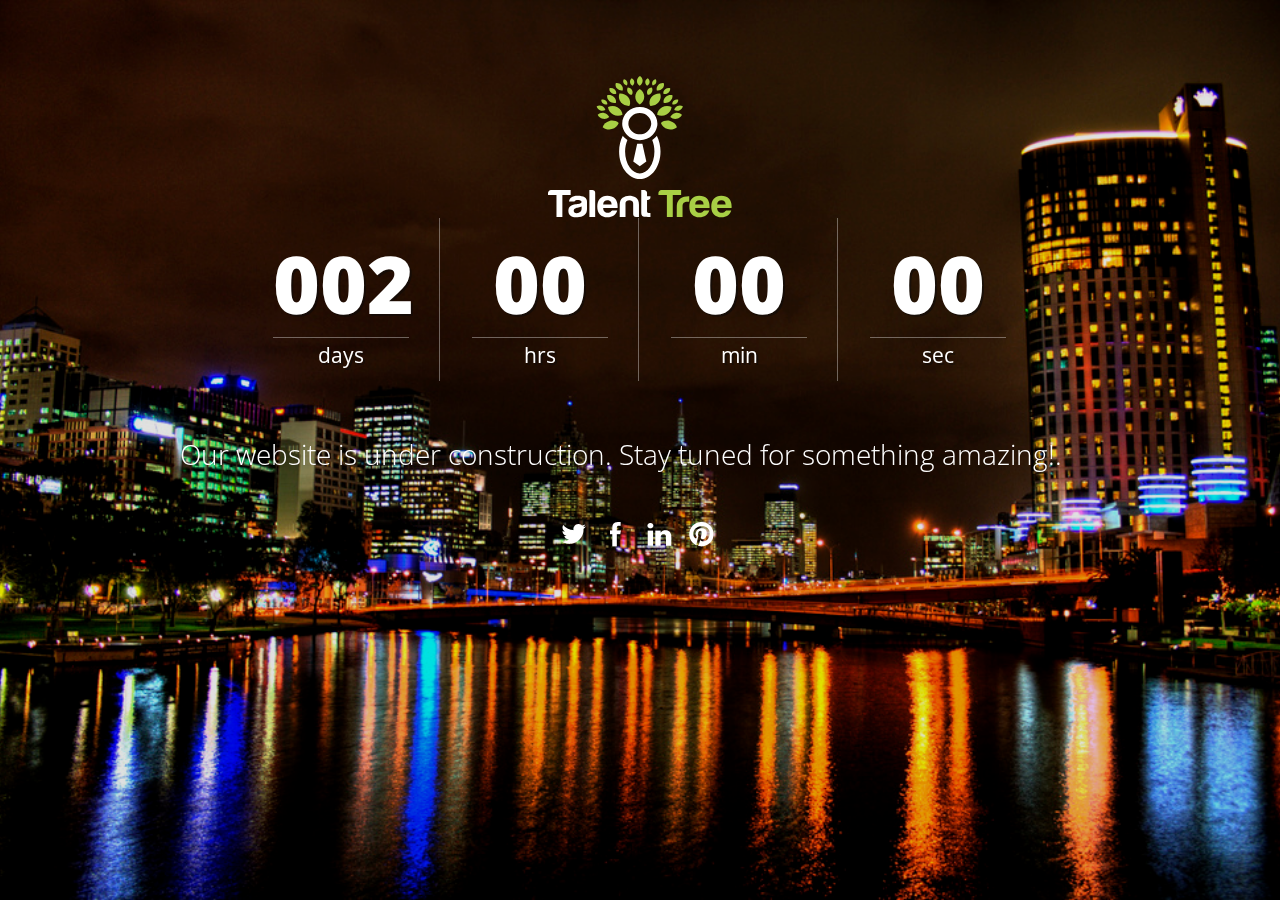
==== index.html @ fc76c9cd "update logo and background" ====
<!DOCTYPE HTML>
<!--[if lt IE 7 ]> <html lang="en" class="ie ie6"> <![endif]-->
<!--[if IE 7 ]>	<html lang="en" class="ie ie7"> <![endif]-->
<!--[if IE 8 ]>	<html lang="en" class="ie ie8"> <![endif]-->
<!--[if IE 9 ]>	<html lang="en" class="ie ie9"> <![endif]-->
<!--[if !IE]><!--> <html lang="en"> <!--<![endif]-->
<head>
<meta charset="utf-8">
<title>TalentTree - Coming Soon!!!</title>
<meta name="description" content="Trendset Page under construction">
<meta http-equiv="X-UA-Compatible" content="chrome=1">
<link rel="stylesheet" type="text/css" href="http://fonts.googleapis.com/css?family=PT+Sans+Narrow:regular,bold">
<link rel="stylesheet" type="text/css" href="css/styles.css">
</head>

<body id="home">
<div id="Header">
<div class="wrapper">
	<h1><img src="logo.svg" alt="logo"></h1>
	</div>
</div>
<div id="Content" class="wrapper">
<div class="countdown styled"></div>
<h2 class="intro">Our website is under construction. Stay tuned for something amazing!.</h2>
<!-- <iframe src="https://docs.google.com/forms/d/e/1FAIpQLSfp-MHrBPzclnBc1WaB532FpzuqHo2OCCKh2sCtnXryhLNhLw/viewform?embedded=true#start=embed" width="320" height="200" frameborder="0" marginheight="0" marginwidth="0">Loading...</iframe> -->
<div id="subscribe">
	<div id="socialIcons">
		<ul>
			<li><a href="" title="Twitter" class="twitterIcon"></a></li>
			<li><a href="" title="facebook" class="facebookIcon"></a></li>
			<li><a href="" title="linkedIn" class="linkedInIcon"></a></li>
			<li><a href="" title="Pintrest" class="pintrestIcon"></a></li>
		</ul>
	</div>
</div>
</div>

<div id="overlay"></div>

<!--Scripts-->
<script type="text/javascript" src="js/jquery-1.9.1.min.js"></script>
<script type="text/javascript" src="js/Backstretch.js"></script>
<script type="text/javascript" src="js/jquery.countdown.js"></script>
<script type="text/javascript" src="js/global.js"></script>

</body>
</html>
---- css/styles.css ----
/*
Author: WebThemez
Author URL: http://webthemez.com
License: Creative Commons Attribution 3.0 Unported
License URL: http://creativecommons.org/licenses/by/3.0/
*/
@import url(http://fonts.googleapis.com/css?family=Open+Sans:400,800,600);
@import url(http://fonts.googleapis.com/css?family=Lobster+Two:700);
body {
	color:#FFF; 
	font-family: 'Open Sans', sans-serif;
	min-width:960px;
	top:0;
	left:0;
	position:absolute;
	height:100%;
	width:100%;
	margin:0;
	background-size:cover;
}
.ie body {
	filter: dropshadow(color=#000000, offx=0, offy=1);	
}
h1 {
	font-size:68px;
	letter-spacing:-2px;  
	text-align:center; 
	padding-top:30px;
	font-weight:700;
	font-family: 'Lobster Two', cursive;
	text-shadow: 2px 2px rgba(12, 11, 11, 0.56);
}
.ie h1 {
	filter: dropshadow(color=#000000, offx=0, offy=3);
	padding-bottom:12px;	
} 
.ie h2 {
	filter: dropshadow(color=#000000, offx=0, offy=3);
}
h3 {
	font-size:25px;
	margin:0.2em 0; 
}
.ie h3 {
	filter: dropshadow(color=#000000, offx=0, offy=3);
}
h4 {
	margin-bottom:5px;	
}
p, pre {
	margin:0 0 10px 0; 
}
code {
	text-transform:uppercase !important;
	color:#EEE;	
	border-bottom:1px dotted #666;
}
small {
	background:url(../images/alpha.png);
	background:rgba(0, 0, 0, 0.8) url();	
	border:1px solid #111;
	font-size:15px;
	padding:0 5px;
}
a {
	color: rgba(255, 255, 255, 0.57);
	text-decoration:none;	
}
a:hover {
	color:#BBB;	
} 
#Header {
margin-bottom: 62px;
position: relative;
width: 100%;
height: 110px;
line-height: 110px;
z-index: 1;
}
.wrapper {
margin: 0 auto;
position: relative;
width: 920px;
z-index: 1;
}
#socialIcons {
display:block;
}
#socialIcons ul {
margin: 0px; 
padding:0px;
text-align: center;
}
#socialIcons ul li {
margin-right: 5px;
height: 34px;
line-height: 34px;
list-style-type: none;
display: inline-block; 
}
#socialIcons ul li a{
width:34px;
height:34px; 
display: inline-block;
}
.twitterIcon, .facebookIcon, .linkedInIcon, .pintrestIcon{
background: url('../images/social-icons.png') -74px 0px;
}
.facebookIcon{
background-position: 10px 0px;
}
.linkedInIcon{
background-position: -245px 0px;
}
.pintrestIcon{
background-position: -331px 0px;
}
.tempBy{
display:block;
text-align:center;
margin-top:40px;
}
#Content h2 {
display: inline-block;
margin: 25px 0 45px;
padding: 0px;
text-align: center;
font-size: 28px; 
font-weight: 300;
color: #fff;
line-height: 36px;
}
#WindowSlide {
margin: 0 auto;
position: relative;
width: 634px;
height: 170px;
display: block;
overflow: hidden;
}
#Mail {
position: absolute;
width: 634px;
top: 0px;
left: 0px;
}
#Content h3 {
text-align: center;
font-size: 20px;
font-weight: normal;
display: block;
clear: both;
}

#subscribe p{
text-align:center;
}
#subscribe input {
background: rgba(255, 255, 255, 0.52);
color: #000; 
vertical-align: middle;
width: 293px;
border: 1px solid rgba(255, 255, 255, 0.76);
padding: 0 10px;
height: 40px;
}
#subscribe input[type="button"]{
background: rgba(255, 255, 255, 1);
width: auto;
padding: 0px 25px;
cursor: pointer;
margin-left: -5px;
font-weight: bold; 
height: 42px;
display: inline-block;
}


.callback,
.simple {
  font-size: 20px;
  background: #27ae60;
  padding: 0.5em 0.7em;
  color: #ecf0f1;
  margin-bottom: 50px;
  -webkit-transition: background 0.5s ease-out;
  transition: background 0.5s ease-out;
}
.callback{
  cursor: pointer;
}
.ended {
  background: #c0392b;
}
.countdown {
text-align:center;
}
.intro{
font-size:22px;
font-weight:normal;
margin-bottom:30px;
}
.styled{
  margin-bottom: 30px;
}
.styled div {
display: inline-block;
font-size: 80px;
font-weight: 900;
text-align: center;
margin: 0 1px;
width: 136px;
padding: 10px 30px 53px; 
height: 100px;
background:rgba(255, 255, 255, 0.0);
text-shadow: none;
vertical-align: middle; 
border-right:1px solid rgba(255, 255, 255, 0.36);
text-shadow: 2px 2px rgba(12, 11, 11, 0.56);
}
.styled div:last-child{
border:none;
}
#overlay{ 
background: rgba(0, 0, 0, 0.04) url(../images/overlays/06.png) top left repeat;
background:rgba(0, 0, 0, 0.14);
position: fixed;
top: 0px;
width: 100%;
bottom: 0px;
opacity:0.8;
}
/* IE7 inline-block hack */
*+html .styled div{
  display: inline;
  zoom: 1;
}
.styled div:first-child {
  margin-left: 0;
}
.styled div span {
display: block;
border-top: 1px solid rgba(255, 255, 255, 0.36);
padding-top: 3px;
font-size: 21px;
font-weight: 400;
text-align: center;
}
footer{
width:100%;
height:30px;
background:rgba(0, 0, 0, 0.64);
position:absolute;
bottom:0px;
}
footer span{
float:right;
margin:10px;
}
@media(max-width:768px){
	body {
	min-width: initial !important;
	}
	.wrapper{width:100%;}
	.styled div {
	  margin-bottom:10px; 
	}
}
@media(max-width:420px){
	h1{
	float:initial;
	text-align: center;
	margin-left:0px;
	margin-bottom:0px;
	}
	.styled div {
	  margin-bottom:10px;
	  font-size: 40px;
	  font-weight: normal; 
	  text-align: center;
	  width:80px; 
	  border-radius:80px; 
	  height:80px;  
	}
	#Content h2 {
	margin: 0px 0px 0px 0px;
	padding: 0px;
	text-align: center;
	font-size: 29px;
	font-weight: 300;
	}
	.styled {
	margin-bottom: 30px;
	}
	#subscribe input[type="button"]{
	margin-top:10px;
	}
	#subscribe input{
	width:80%;
	}
	footer{
	position:relative !important;
	}
}
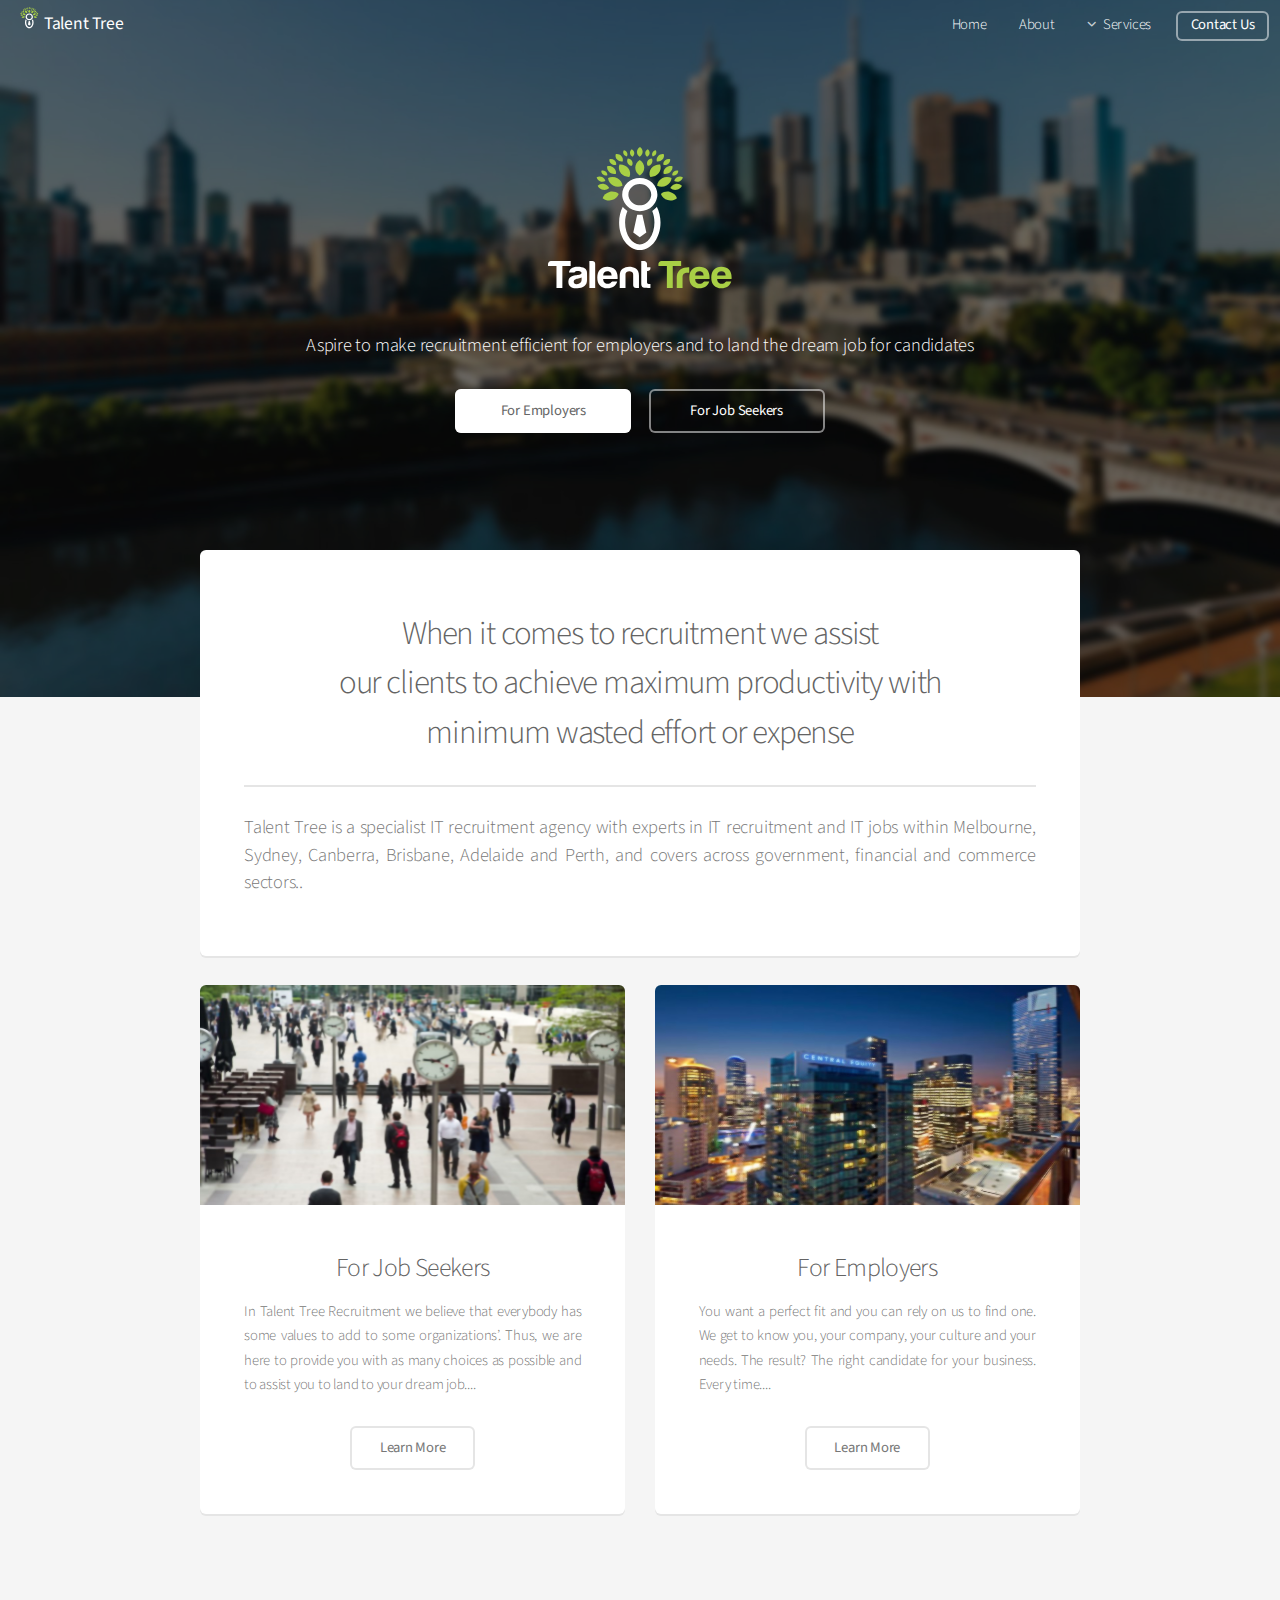
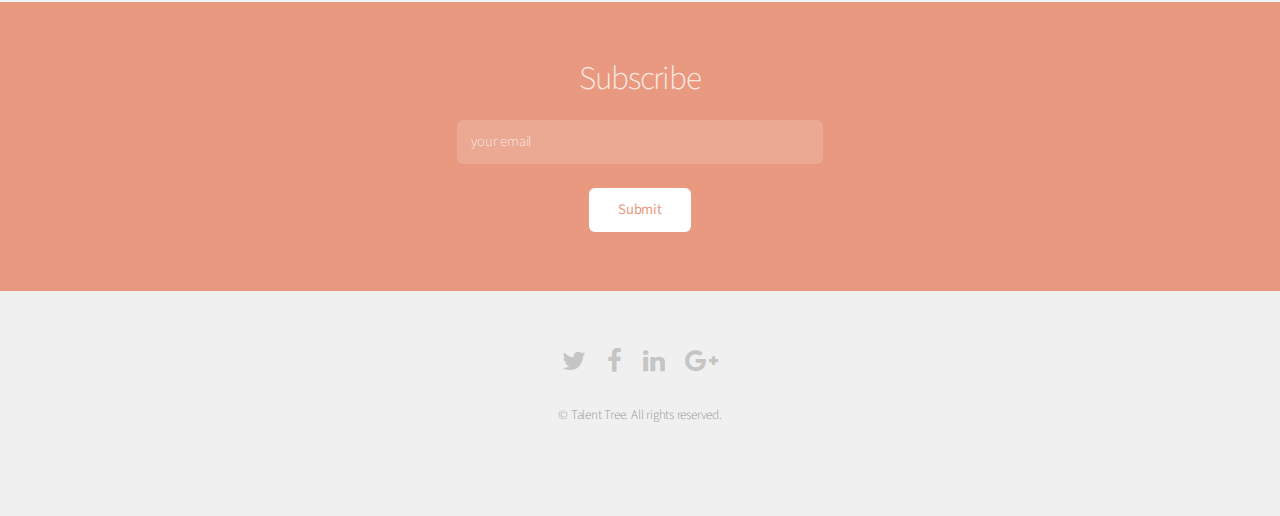
==== commit cf9ea80e: "Launch Websites" ====
--- a/index.html
+++ b/index.html
@@ -1,47 +1,125 @@
 <!DOCTYPE HTML>
-<!--[if lt IE 7 ]> <html lang="en" class="ie ie6"> <![endif]-->
-<!--[if IE 7 ]>	<html lang="en" class="ie ie7"> <![endif]-->
-<!--[if IE 8 ]>	<html lang="en" class="ie ie8"> <![endif]-->
-<!--[if IE 9 ]>	<html lang="en" class="ie ie9"> <![endif]-->
-<!--[if !IE]><!--> <html lang="en"> <!--<![endif]-->
-<head>
-<meta charset="utf-8">
-<title>TalentTree - Coming Soon!!!</title>
-<meta name="description" content="Trendset Page under construction">
-<meta http-equiv="X-UA-Compatible" content="chrome=1">
-<link rel="stylesheet" type="text/css" href="http://fonts.googleapis.com/css?family=PT+Sans+Narrow:regular,bold">
-<link rel="stylesheet" type="text/css" href="css/styles.css">
-</head>
+<html>
+	<head>
+		<title>Talent Tree</title>
+		<meta charset="utf-8" />
+		<meta name="viewport" content="width=device-width, initial-scale=1" />
+		<!--[if lte IE 8]><script src="assets/js/ie/html5shiv.js"></script><![endif]-->
+		<link rel="stylesheet" href="assets/css/main.css" />
+		<!--[if lte IE 8]><link rel="stylesheet" href="assets/css/ie8.css" /><![endif]-->
+	</head>
+	<body class="landing">
+		<div id="page-wrapper">
 
-<body id="home">
-<div id="Header">
-<div class="wrapper">
-	<h1><img src="logo.svg" alt="logo"></h1>
-	</div>
-</div>
-<div id="Content" class="wrapper">
-<div class="countdown styled"></div>
-<h2 class="intro">Our website is under construction. Stay tuned for something amazing!.</h2>
-<!-- <iframe src="https://docs.google.com/forms/d/e/1FAIpQLSfp-MHrBPzclnBc1WaB532FpzuqHo2OCCKh2sCtnXryhLNhLw/viewform?embedded=true#start=embed" width="320" height="200" frameborder="0" marginheight="0" marginwidth="0">Loading...</iframe> -->
-<div id="subscribe">
-	<div id="socialIcons">
-		<ul>
-			<li><a href="" title="Twitter" class="twitterIcon"></a></li>
-			<li><a href="" title="facebook" class="facebookIcon"></a></li>
-			<li><a href="" title="linkedIn" class="linkedInIcon"></a></li>
-			<li><a href="" title="Pintrest" class="pintrestIcon"></a></li>
-		</ul>
-	</div>
-</div>
-</div>
+			<!-- Header -->
+				<header id="header" class="alt">
+					<h1><a href="index.html"><img src="icon.svg" alt="logo"> Talent Tree</h1>
+						<nav id="nav">
+							<ul>
+								<li><a href="index.html">Home</a></li>
+								<li><a href="about.html">About</a></li>
+								<li>
+									<a href="#" class="icon fa-angle-down">Services</a>
+									<ul>
+										<li><a href="employer.html">Employers</a></li>
+										<li><a href="job-seekers.html">Job Seekers</a></li>
+									</ul>
+								</li>
+								<li><a href="contact.html" class="button">Contact Us</a></li>
+							</ul>
+						</nav>
+				</header>
 
-<div id="overlay"></div>
+			<!-- Banner -->
+				<section id="banner">
+					<h2><img src="logo.svg" alt="logo"></h2>
+					<p class="center">Aspire to make recruitment efficient for employers and to land the dream job for candidates</p>
+					<ul class="actions">
+						<li><a href="employer.html" class="button special">For Employers</a></li>
+						<li><a href="job-seekers.html" class="button">For Job Seekers</a></li>
+					</ul>
+				</section>
 
-<!--Scripts-->
-<script type="text/javascript" src="js/jquery-1.9.1.min.js"></script>
-<script type="text/javascript" src="js/Backstretch.js"></script>
-<script type="text/javascript" src="js/jquery.countdown.js"></script>
-<script type="text/javascript" src="js/global.js"></script>
+			<!-- Main -->
+				<section id="main" class="container">
 
-</body>
+					<section class="box special">
+						<header class="major">
+							<h2>When it comes to recruitment we assist <br>our clients to achieve maximum productivity with<br> minimum wasted effort or expense</h2>
+							<p>Talent Tree is a specialist IT recruitment agency with experts in IT recruitment and IT jobs within Melbourne, Sydney, Canberra, Brisbane, Adelaide and Perth, and covers  across government, financial and commerce sectors..</p>
+						</header>
+						<!-- <span class="image featured"><img src="images/pic01.jpg" alt="" /></span> -->
+					</section>
+
+					<div class="row">
+						<div class="6u 12u(narrower)">
+
+							<section class="box special">
+								<span class="image featured"><img src="images/pic02.jpg" alt="" /></span>
+								<h3>For Job Seekers</h3>
+								<p>In Talent Tree Recruitment we believe that everybody has some values to add to some organizations’. Thus, we are here to provide you with as many choices as possible and to assist you to land to your dream job....</p>
+								<ul class="actions">
+									<li><a href="job-seekers.html" class="button alt">Learn More</a></li>
+								</ul>
+							</section>
+
+						</div>
+						<div class="6u 12u(narrower)">
+
+							<section class="box special">
+								<span class="image featured"><img src="images/pic03.jpg" alt="" /></span>
+								<h3>For Employers</h3>
+								<p>You want a perfect fit and you can rely on us to find one. We get to know you, your company, your culture and your needs. The result? The right candidate for your business. Every time....</p>
+								<ul class="actions">
+									<li><a href="employer.html" class="button alt">Learn More</a></li>
+								</ul>
+							</section>
+
+						</div>
+					</div>
+
+				</section>
+
+			<!-- CTA -->
+				<section id="cta">
+					<h2>Subscribe</h2>
+                    <form action="https://docs.google.com/forms/d/e/1FAIpQLSfp-MHrBPzclnBc1WaB532FpzuqHo2OCCKh2sCtnXryhLNhLw/formResponse" target="_blank" method="POST" id="mG61Hd">
+                        <div class="freebirdFormviewerViewFormCard">
+                            <div class="freebirdFormviewerViewFormContent ">
+                                <input type="email" class="quantumWizTextinputPaperinputInput exportInput" placeholder="your email" jsname="YPqjbf" autocomplete="email" tabindex="0" aria-label="Your email" name="emailAddress" value="" required="" dir="auto" data-initial-dir="auto" data-initial-value=""><br>
+                                <input name="submit" type="submit" value="Submit">
+                                <input type="hidden" name="fvv" value="1">
+                                <input type="hidden" name="draftResponse" value="[,,&quot;950337099161749411&quot;]">
+                                <input type="hidden" name="pageHistory" value="0">
+                                <input type="hidden" name="fbzx" value="950337099161749411">
+                            </div>
+                        </div>
+                    </form>
+				</section>
+
+			<!-- Footer -->
+				<footer id="footer">
+				    <ul class="icons">
+						<li><a href="https://twitter.com/TalentTreeAUS" target="_blank" class="icon fa-twitter"><span class="label">Twitter</span></a></li>
+						<li><a href="https://www.facebook.com/talenttreeAus/" target="_blank" class="icon fa-facebook"><span class="label">Facebook</span></a></li>
+						<li><a href="https://www.linkedin.com/company/talenttree-recruitment-australia?trk=biz-companies-cym" target="_blank" class="icon fa-linkedin"><span class="label">Linkedin</span></a></li>
+						<li><a href="https://plus.google.com/116185155106230627895" target="_blank" class="icon fa-google-plus"><span class="label">Google+</span></a></li>
+					</ul>
+					<ul class="copyright">
+						<li>&copy; Talent Tree. All rights reserved.</li>
+					</ul>
+				</footer>
+
+		</div>
+
+		<!-- Scripts -->
+			<script src="assets/js/jquery.min.js"></script>
+			<script src="assets/js/jquery.dropotron.min.js"></script>
+			<script src="assets/js/jquery.scrollgress.min.js"></script>
+			<script src="assets/js/skel.min.js"></script>
+			<script src="assets/js/util.js"></script>
+			<!--[if lte IE 8]><script src="assets/js/ie/respond.min.js"></script><![endif]-->
+			<script src="assets/js/main.js"></script>
+
+	</body>
 </html>
--- a/assets/css/main.css
+++ b/assets/css/main.css
@@ -0,0 +1,3796 @@
+@import url("font-awesome.min.css");
+@import url("https://fonts.googleapis.com/css?family=Source+Sans+Pro:300,400,300italic,400italic");
+
+/*
+	Alpha by HTML5 UP
+	html5up.net | @ajlkn
+	Free for personal and commercial use under the CCA 3.0 license (html5up.net/license)
+*/
+
+/* Reset */
+
+	html, body, div, span, applet, object, iframe, h1, h2, h3, h4, h5, h6, p, blockquote, pre, a, abbr, acronym, address, big, cite, code, del, dfn, em, img, ins, kbd, q, s, samp, small, strike, strong, sub, sup, tt, var, b, u, i, center, dl, dt, dd, ol, ul, li, fieldset, form, label, legend, table, caption, tbody, tfoot, thead, tr, th, td, article, aside, canvas, details, embed, figure, figcaption, footer, header, hgroup, menu, nav, output, ruby, section, summary, time, mark, audio, video {
+		margin: 0;
+		padding: 0;
+		border: 0;
+		font-size: 100%;
+		font: inherit;
+		vertical-align: baseline;
+	}
+
+	p, ol li, ul li, span {
+		text-align: justify;
+	}
+
+	ul li, ol li {
+		padding-bottom: .5em;
+	}
+
+	.contact .box hr {
+		margin: 1em 0;
+		padding: 0;
+	}
+
+	.contact .box p {
+		margin: 0;
+		padding: 0;
+	}
+
+	p.center {
+		text-align: center;
+	}
+
+	article, aside, details, figcaption, figure, footer, header, hgroup, menu, nav, section {
+		display: block;
+	}
+
+	body {
+		line-height: 1;
+	}
+
+	ol, ul {
+		list-style: none;
+	}
+
+	blockquote, q {
+		quotes: none;
+	}
+
+	blockquote:before, blockquote:after, q:before, q:after {
+		content: '';
+		content: none;
+	}
+
+	table {
+		border-collapse: collapse;
+		border-spacing: 0;
+	}
+
+	body {
+		-webkit-text-size-adjust: none;
+	}
+
+/* Box Model */
+
+	*, *:before, *:after {
+		-moz-box-sizing: border-box;
+		-webkit-box-sizing: border-box;
+		box-sizing: border-box;
+	}
+
+/* Containers */
+
+
+
+	.container {
+		margin-left: auto;
+		margin-right: auto;
+	}
+
+	.container.\31 25\25 {
+		width: 100%;
+		max-width: 75em;
+		min-width: 60em;
+	}
+
+	.container.\37 5\25 {
+		width: 45em;
+	}
+
+	.container.\35 0\25 {
+		width: 30em;
+	}
+
+	.container.\32 5\25 {
+		width: 15em;
+	}
+
+	.container {
+		width: 60em;
+	}
+
+	@media screen and (max-width: 1680px) {
+
+		.container.\31 25\25 {
+			width: 100%;
+			max-width: 75em;
+			min-width: 60em;
+		}
+
+		.container.\37 5\25 {
+			width: 45em;
+		}
+
+		.container.\35 0\25 {
+			width: 30em;
+		}
+
+		.container.\32 5\25 {
+			width: 15em;
+		}
+
+		.container {
+			width: 60em;
+		}
+
+	}
+
+	@media screen and (max-width: 1280px) {
+
+		.container.\31 25\25 {
+			width: 100%;
+			max-width: 75em;
+			min-width: 60em;
+		}
+
+		.container.\37 5\25 {
+			width: 45em;
+		}
+
+		.container.\35 0\25 {
+			width: 30em;
+		}
+
+		.container.\32 5\25 {
+			width: 15em;
+		}
+
+		.container {
+			width: 60em;
+		}
+
+	}
+
+	@media screen and (max-width: 980px) {
+
+		.container.\31 25\25 {
+			width: 100%;
+			max-width: 112.5%;
+			min-width: 90%;
+		}
+
+		.container.\37 5\25 {
+			width: 67.5%;
+		}
+
+		.container.\35 0\25 {
+			width: 45%;
+		}
+
+		.container.\32 5\25 {
+			width: 22.5%;
+		}
+
+		.container {
+			width: 90%;
+		}
+
+	}
+
+	@media screen and (max-width: 840px) {
+
+		.container.\31 25\25 {
+			width: 100%;
+			max-width: 112.5%;
+			min-width: 90%;
+		}
+
+		.container.\37 5\25 {
+			width: 67.5%;
+		}
+
+		.container.\35 0\25 {
+			width: 45%;
+		}
+
+		.container.\32 5\25 {
+			width: 22.5%;
+		}
+
+		.container {
+			width: 90% !important;
+		}
+
+	}
+
+	@media screen and (max-width: 736px) {
+
+		.container.\31 25\25 {
+			width: 100%;
+			max-width: 125%;
+			min-width: 100%;
+		}
+
+		.container.\37 5\25 {
+			width: 75%;
+		}
+
+		.container.\35 0\25 {
+			width: 50%;
+		}
+
+		.container.\32 5\25 {
+			width: 25%;
+		}
+
+		.container {
+			width: 100% !important;
+		}
+
+	}
+
+	@media screen and (max-width: 480px) {
+
+		.container.\31 25\25 {
+			width: 100%;
+			max-width: 125%;
+			min-width: 100%;
+		}
+
+		.container.\37 5\25 {
+			width: 75%;
+		}
+
+		.container.\35 0\25 {
+			width: 50%;
+		}
+
+		.container.\32 5\25 {
+			width: 25%;
+		}
+
+		.container {
+			width: 100% !important;
+		}
+
+	}
+
+/* Grid */
+
+	.row {
+		border-bottom: solid 1px transparent;
+		-moz-box-sizing: border-box;
+		-webkit-box-sizing: border-box;
+		box-sizing: border-box;
+	}
+
+	.row > * {
+		float: left;
+		-moz-box-sizing: border-box;
+		-webkit-box-sizing: border-box;
+		box-sizing: border-box;
+	}
+
+	.row:after, .row:before {
+		content: '';
+		display: block;
+		clear: both;
+		height: 0;
+	}
+
+	.row.uniform > * > :first-child {
+		margin-top: 0;
+	}
+
+	.row.uniform > * > :last-child {
+		margin-bottom: 0;
+	}
+
+	.row.\30 \25 > * {
+		padding: 0 0 0 0em;
+	}
+
+	.row.\30 \25 {
+		margin: 0 0 -1px 0em;
+	}
+
+	.row.uniform.\30 \25 > * {
+		padding: 0em 0 0 0em;
+	}
+
+	.row.uniform.\30 \25 {
+		margin: 0em 0 -1px 0em;
+	}
+
+	.row > * {
+		padding: 0 0 0 2em;
+	}
+
+	.row {
+		margin: 0 0 -1px -2em;
+	}
+
+	.row.uniform > * {
+		padding: 2em 0 0 2em;
+	}
+
+	.row.uniform {
+		margin: -2em 0 -1px -2em;
+	}
+
+	.row.\32 00\25 > * {
+		padding: 0 0 0 4em;
+	}
+
+	.row.\32 00\25 {
+		margin: 0 0 -1px -4em;
+	}
+
+	.row.uniform.\32 00\25 > * {
+		padding: 4em 0 0 4em;
+	}
+
+	.row.uniform.\32 00\25 {
+		margin: -4em 0 -1px -4em;
+	}
+
+	.row.\31 50\25 > * {
+		padding: 0 0 0 3em;
+	}
+
+	.row.\31 50\25 {
+		margin: 0 0 -1px -3em;
+	}
+
+	.row.uniform.\31 50\25 > * {
+		padding: 3em 0 0 3em;
+	}
+
+	.row.uniform.\31 50\25 {
+		margin: -3em 0 -1px -3em;
+	}
+
+	.row.\35 0\25 > * {
+		padding: 0 0 0 1em;
+	}
+
+	.row.\35 0\25 {
+		margin: 0 0 -1px -1em;
+	}
+
+	.row.uniform.\35 0\25 > * {
+		padding: 1em 0 0 1em;
+	}
+
+	.row.uniform.\35 0\25 {
+		margin: -1em 0 -1px -1em;
+	}
+
+	.row.\32 5\25 > * {
+		padding: 0 0 0 0.5em;
+	}
+
+	.row.\32 5\25 {
+		margin: 0 0 -1px -0.5em;
+	}
+
+	.row.uniform.\32 5\25 > * {
+		padding: 0.5em 0 0 0.5em;
+	}
+
+	.row.uniform.\32 5\25 {
+		margin: -0.5em 0 -1px -0.5em;
+	}
+
+	.\31 2u, .\31 2u\24 {
+		width: 100%;
+		clear: none;
+		margin-left: 0;
+	}
+
+	.\31 1u, .\31 1u\24 {
+		width: 91.6666666667%;
+		clear: none;
+		margin-left: 0;
+	}
+
+	.\31 0u, .\31 0u\24 {
+		width: 83.3333333333%;
+		clear: none;
+		margin-left: 0;
+	}
+
+	.\39 u, .\39 u\24 {
+		width: 75%;
+		clear: none;
+		margin-left: 0;
+	}
+
+	.\38 u, .\38 u\24 {
+		width: 66.6666666667%;
+		clear: none;
+		margin-left: 0;
+	}
+
+	.\37 u, .\37 u\24 {
+		width: 58.3333333333%;
+		clear: none;
+		margin-left: 0;
+	}
+
+	.\36 u, .\36 u\24 {
+		width: 50%;
+		clear: none;
+		margin-left: 0;
+	}
+
+	.\35 u, .\35 u\24 {
+		width: 41.6666666667%;
+		clear: none;
+		margin-left: 0;
+	}
+
+	.\34 u, .\34 u\24 {
+		width: 33.3333333333%;
+		clear: none;
+		margin-left: 0;
+	}
+
+	.\33 u, .\33 u\24 {
+		width: 25%;
+		clear: none;
+		margin-left: 0;
+	}
+
+	.\32 u, .\32 u\24 {
+		width: 16.6666666667%;
+		clear: none;
+		margin-left: 0;
+	}
+
+	.\31 u, .\31 u\24 {
+		width: 8.3333333333%;
+		clear: none;
+		margin-left: 0;
+	}
+
+	.\31 2u\24 + *,
+	.\31 1u\24 + *,
+	.\31 0u\24 + *,
+	.\39 u\24 + *,
+	.\38 u\24 + *,
+	.\37 u\24 + *,
+	.\36 u\24 + *,
+	.\35 u\24 + *,
+	.\34 u\24 + *,
+	.\33 u\24 + *,
+	.\32 u\24 + *,
+	.\31 u\24 + * {
+		clear: left;
+	}
+
+	.\-11u {
+		margin-left: 91.66667%;
+	}
+
+	.\-10u {
+		margin-left: 83.33333%;
+	}
+
+	.\-9u {
+		margin-left: 75%;
+	}
+
+	.\-8u {
+		margin-left: 66.66667%;
+	}
+
+	.\-7u {
+		margin-left: 58.33333%;
+	}
+
+	.\-6u {
+		margin-left: 50%;
+	}
+
+	.\-5u {
+		margin-left: 41.66667%;
+	}
+
+	.\-4u {
+		margin-left: 33.33333%;
+	}
+
+	.\-3u {
+		margin-left: 25%;
+	}
+
+	.\-2u {
+		margin-left: 16.66667%;
+	}
+
+	.\-1u {
+		margin-left: 8.33333%;
+	}
+
+	@media screen and (max-width: 1680px) {
+
+		.row > * {
+			padding: 0 0 0 2em;
+		}
+
+		.row {
+			margin: 0 0 -1px -2em;
+		}
+
+		.row.uniform > * {
+			padding: 2em 0 0 2em;
+		}
+
+		.row.uniform {
+			margin: -2em 0 -1px -2em;
+		}
+
+		.row.\32 00\25 > * {
+			padding: 0 0 0 4em;
+		}
+
+		.row.\32 00\25 {
+			margin: 0 0 -1px -4em;
+		}
+
+		.row.uniform.\32 00\25 > * {
+			padding: 4em 0 0 4em;
+		}
+
+		.row.uniform.\32 00\25 {
+			margin: -4em 0 -1px -4em;
+		}
+
+		.row.\31 50\25 > * {
+			padding: 0 0 0 3em;
+		}
+
+		.row.\31 50\25 {
+			margin: 0 0 -1px -3em;
+		}
+
+		.row.uniform.\31 50\25 > * {
+			padding: 3em 0 0 3em;
+		}
+
+		.row.uniform.\31 50\25 {
+			margin: -3em 0 -1px -3em;
+		}
+
+		.row.\35 0\25 > * {
+			padding: 0 0 0 1em;
+		}
+
+		.row.\35 0\25 {
+			margin: 0 0 -1px -1em;
+		}
+
+		.row.uniform.\35 0\25 > * {
+			padding: 1em 0 0 1em;
+		}
+
+		.row.uniform.\35 0\25 {
+			margin: -1em 0 -1px -1em;
+		}
+
+		.row.\32 5\25 > * {
+			padding: 0 0 0 0.5em;
+		}
+
+		.row.\32 5\25 {
+			margin: 0 0 -1px -0.5em;
+		}
+
+		.row.uniform.\32 5\25 > * {
+			padding: 0.5em 0 0 0.5em;
+		}
+
+		.row.uniform.\32 5\25 {
+			margin: -0.5em 0 -1px -0.5em;
+		}
+
+		.\31 2u\28wide\29, .\31 2u\24\28wide\29 {
+			width: 100%;
+			clear: none;
+			margin-left: 0;
+		}
+
+		.\31 1u\28wide\29, .\31 1u\24\28wide\29 {
+			width: 91.6666666667%;
+			clear: none;
+			margin-left: 0;
+		}
+
+		.\31 0u\28wide\29, .\31 0u\24\28wide\29 {
+			width: 83.3333333333%;
+			clear: none;
+			margin-left: 0;
+		}
+
+		.\39 u\28wide\29, .\39 u\24\28wide\29 {
+			width: 75%;
+			clear: none;
+			margin-left: 0;
+		}
+
+		.\38 u\28wide\29, .\38 u\24\28wide\29 {
+			width: 66.6666666667%;
+			clear: none;
+			margin-left: 0;
+		}
+
+		.\37 u\28wide\29, .\37 u\24\28wide\29 {
+			width: 58.3333333333%;
+			clear: none;
+			margin-left: 0;
+		}
+
+		.\36 u\28wide\29, .\36 u\24\28wide\29 {
+			width: 50%;
+			clear: none;
+			margin-left: 0;
+		}
+
+		.\35 u\28wide\29, .\35 u\24\28wide\29 {
+			width: 41.6666666667%;
+			clear: none;
+			margin-left: 0;
+		}
+
+		.\34 u\28wide\29, .\34 u\24\28wide\29 {
+			width: 33.3333333333%;
+			clear: none;
+			margin-left: 0;
+		}
+
+		.\33 u\28wide\29, .\33 u\24\28wide\29 {
+			width: 25%;
+			clear: none;
+			margin-left: 0;
+		}
+
+		.\32 u\28wide\29, .\32 u\24\28wide\29 {
+			width: 16.6666666667%;
+			clear: none;
+			margin-left: 0;
+		}
+
+		.\31 u\28wide\29, .\31 u\24\28wide\29 {
+			width: 8.3333333333%;
+			clear: none;
+			margin-left: 0;
+		}
+
+		.\31 2u\24\28wide\29 + *,
+		.\31 1u\24\28wide\29 + *,
+		.\31 0u\24\28wide\29 + *,
+		.\39 u\24\28wide\29 + *,
+		.\38 u\24\28wide\29 + *,
+		.\37 u\24\28wide\29 + *,
+		.\36 u\24\28wide\29 + *,
+		.\35 u\24\28wide\29 + *,
+		.\34 u\24\28wide\29 + *,
+		.\33 u\24\28wide\29 + *,
+		.\32 u\24\28wide\29 + *,
+		.\31 u\24\28wide\29 + * {
+			clear: left;
+		}
+
+		.\-11u\28wide\29 {
+			margin-left: 91.66667%;
+		}
+
+		.\-10u\28wide\29 {
+			margin-left: 83.33333%;
+		}
+
+		.\-9u\28wide\29 {
+			margin-left: 75%;
+		}
+
+		.\-8u\28wide\29 {
+			margin-left: 66.66667%;
+		}
+
+		.\-7u\28wide\29 {
+			margin-left: 58.33333%;
+		}
+
+		.\-6u\28wide\29 {
+			margin-left: 50%;
+		}
+
+		.\-5u\28wide\29 {
+			margin-left: 41.66667%;
+		}
+
+		.\-4u\28wide\29 {
+			margin-left: 33.33333%;
+		}
+
+		.\-3u\28wide\29 {
+			margin-left: 25%;
+		}
+
+		.\-2u\28wide\29 {
+			margin-left: 16.66667%;
+		}
+
+		.\-1u\28wide\29 {
+			margin-left: 8.33333%;
+		}
+
+	}
+
+	@media screen and (max-width: 1280px) {
+
+		.row > * {
+			padding: 0 0 0 2em;
+		}
+
+		.row {
+			margin: 0 0 -1px -2em;
+		}
+
+		.row.uniform > * {
+			padding: 2em 0 0 2em;
+		}
+
+		.row.uniform {
+			margin: -2em 0 -1px -2em;
+		}
+
+		.row.\32 00\25 > * {
+			padding: 0 0 0 4em;
+		}
+
+		.row.\32 00\25 {
+			margin: 0 0 -1px -4em;
+		}
+
+		.row.uniform.\32 00\25 > * {
+			padding: 4em 0 0 4em;
+		}
+
+		.row.uniform.\32 00\25 {
+			margin: -4em 0 -1px -4em;
+		}
+
+		.row.\31 50\25 > * {
+			padding: 0 0 0 3em;
+		}
+
+		.row.\31 50\25 {
+			margin: 0 0 -1px -3em;
+		}
+
+		.row.uniform.\31 50\25 > * {
+			padding: 3em 0 0 3em;
+		}
+
+		.row.uniform.\31 50\25 {
+			margin: -3em 0 -1px -3em;
+		}
+
+		.row.\35 0\25 > * {
+			padding: 0 0 0 1em;
+		}
+
+		.row.\35 0\25 {
+			margin: 0 0 -1px -1em;
+		}
+
+		.row.uniform.\35 0\25 > * {
+			padding: 1em 0 0 1em;
+		}
+
+		.row.uniform.\35 0\25 {
+			margin: -1em 0 -1px -1em;
+		}
+
+		.row.\32 5\25 > * {
+			padding: 0 0 0 0.5em;
+		}
+
+		.row.\32 5\25 {
+			margin: 0 0 -1px -0.5em;
+		}
+
+		.row.uniform.\32 5\25 > * {
+			padding: 0.5em 0 0 0.5em;
+		}
+
+		.row.uniform.\32 5\25 {
+			margin: -0.5em 0 -1px -0.5em;
+		}
+
+		.\31 2u\28normal\29, .\31 2u\24\28normal\29 {
+			width: 100%;
+			clear: none;
+			margin-left: 0;
+		}
+
+		.\31 1u\28normal\29, .\31 1u\24\28normal\29 {
+			width: 91.6666666667%;
+			clear: none;
+			margin-left: 0;
+		}
+
+		.\31 0u\28normal\29, .\31 0u\24\28normal\29 {
+			width: 83.3333333333%;
+			clear: none;
+			margin-left: 0;
+		}
+
+		.\39 u\28normal\29, .\39 u\24\28normal\29 {
+			width: 75%;
+			clear: none;
+			margin-left: 0;
+		}
+
+		.\38 u\28normal\29, .\38 u\24\28normal\29 {
+			width: 66.6666666667%;
+			clear: none;
+			margin-left: 0;
+		}
+
+		.\37 u\28normal\29, .\37 u\24\28normal\29 {
+			width: 58.3333333333%;
+			clear: none;
+			margin-left: 0;
+		}
+
+		.\36 u\28normal\29, .\36 u\24\28normal\29 {
+			width: 50%;
+			clear: none;
+			margin-left: 0;
+		}
+
+		.\35 u\28normal\29, .\35 u\24\28normal\29 {
+			width: 41.6666666667%;
+			clear: none;
+			margin-left: 0;
+		}
+
+		.\34 u\28normal\29, .\34 u\24\28normal\29 {
+			width: 33.3333333333%;
+			clear: none;
+			margin-left: 0;
+		}
+
+		.\33 u\28normal\29, .\33 u\24\28normal\29 {
+			width: 25%;
+			clear: none;
+			margin-left: 0;
+		}
+
+		.\32 u\28normal\29, .\32 u\24\28normal\29 {
+			width: 16.6666666667%;
+			clear: none;
+			margin-left: 0;
+		}
+
+		.\31 u\28normal\29, .\31 u\24\28normal\29 {
+			width: 8.3333333333%;
+			clear: none;
+			margin-left: 0;
+		}
+
+		.\31 2u\24\28normal\29 + *,
+		.\31 1u\24\28normal\29 + *,
+		.\31 0u\24\28normal\29 + *,
+		.\39 u\24\28normal\29 + *,
+		.\38 u\24\28normal\29 + *,
+		.\37 u\24\28normal\29 + *,
+		.\36 u\24\28normal\29 + *,
+		.\35 u\24\28normal\29 + *,
+		.\34 u\24\28normal\29 + *,
+		.\33 u\24\28normal\29 + *,
+		.\32 u\24\28normal\29 + *,
+		.\31 u\24\28normal\29 + * {
+			clear: left;
+		}
+
+		.\-11u\28normal\29 {
+			margin-left: 91.66667%;
+		}
+
+		.\-10u\28normal\29 {
+			margin-left: 83.33333%;
+		}
+
+		.\-9u\28normal\29 {
+			margin-left: 75%;
+		}
+
+		.\-8u\28normal\29 {
+			margin-left: 66.66667%;
+		}
+
+		.\-7u\28normal\29 {
+			margin-left: 58.33333%;
+		}
+
+		.\-6u\28normal\29 {
+			margin-left: 50%;
+		}
+
+		.\-5u\28normal\29 {
+			margin-left: 41.66667%;
+		}
+
+		.\-4u\28normal\29 {
+			margin-left: 33.33333%;
+		}
+
+		.\-3u\28normal\29 {
+			margin-left: 25%;
+		}
+
+		.\-2u\28normal\29 {
+			margin-left: 16.66667%;
+		}
+
+		.\-1u\28normal\29 {
+			margin-left: 8.33333%;
+		}
+
+	}
+
+	@media screen and (max-width: 980px) {
+
+		.row > * {
+			padding: 0 0 0 2em;
+		}
+
+		.row {
+			margin: 0 0 -1px -2em;
+		}
+
+		.row.uniform > * {
+			padding: 2em 0 0 2em;
+		}
+
+		.row.uniform {
+			margin: -2em 0 -1px -2em;
+		}
+
+		.row.\32 00\25 > * {
+			padding: 0 0 0 4em;
+		}
+
+		.row.\32 00\25 {
+			margin: 0 0 -1px -4em;
+		}
+
+		.row.uniform.\32 00\25 > * {
+			padding: 4em 0 0 4em;
+		}
+
+		.row.uniform.\32 00\25 {
+			margin: -4em 0 -1px -4em;
+		}
+
+		.row.\31 50\25 > * {
+			padding: 0 0 0 3em;
+		}
+
+		.row.\31 50\25 {
+			margin: 0 0 -1px -3em;
+		}
+
+		.row.uniform.\31 50\25 > * {
+			padding: 3em 0 0 3em;
+		}
+
+		.row.uniform.\31 50\25 {
+			margin: -3em 0 -1px -3em;
+		}
+
+		.row.\35 0\25 > * {
+			padding: 0 0 0 1em;
+		}
+
+		.row.\35 0\25 {
+			margin: 0 0 -1px -1em;
+		}
+
+		.row.uniform.\35 0\25 > * {
+			padding: 1em 0 0 1em;
+		}
+
+		.row.uniform.\35 0\25 {
+			margin: -1em 0 -1px -1em;
+		}
+
+		.row.\32 5\25 > * {
+			padding: 0 0 0 0.5em;
+		}
+
+		.row.\32 5\25 {
+			margin: 0 0 -1px -0.5em;
+		}
+
+		.row.uniform.\32 5\25 > * {
+			padding: 0.5em 0 0 0.5em;
+		}
+
+		.row.uniform.\32 5\25 {
+			margin: -0.5em 0 -1px -0.5em;
+		}
+
+		.\31 2u\28narrow\29, .\31 2u\24\28narrow\29 {
+			width: 100%;
+			clear: none;
+			margin-left: 0;
+		}
+
+		.\31 1u\28narrow\29, .\31 1u\24\28narrow\29 {
+			width: 91.6666666667%;
+			clear: none;
+			margin-left: 0;
+		}
+
+		.\31 0u\28narrow\29, .\31 0u\24\28narrow\29 {
+			width: 83.3333333333%;
+			clear: none;
+			margin-left: 0;
+		}
+
+		.\39 u\28narrow\29, .\39 u\24\28narrow\29 {
+			width: 75%;
+			clear: none;
+			margin-left: 0;
+		}
+
+		.\38 u\28narrow\29, .\38 u\24\28narrow\29 {
+			width: 66.6666666667%;
+			clear: none;
+			margin-left: 0;
+		}
+
+		.\37 u\28narrow\29, .\37 u\24\28narrow\29 {
+			width: 58.3333333333%;
+			clear: none;
+			margin-left: 0;
+		}
+
+		.\36 u\28narrow\29, .\36 u\24\28narrow\29 {
+			width: 50%;
+			clear: none;
+			margin-left: 0;
+		}
+
+		.\35 u\28narrow\29, .\35 u\24\28narrow\29 {
+			width: 41.6666666667%;
+			clear: none;
+			margin-left: 0;
+		}
+
+		.\34 u\28narrow\29, .\34 u\24\28narrow\29 {
+			width: 33.3333333333%;
+			clear: none;
+			margin-left: 0;
+		}
+
+		.\33 u\28narrow\29, .\33 u\24\28narrow\29 {
+			width: 25%;
+			clear: none;
+			margin-left: 0;
+		}
+
+		.\32 u\28narrow\29, .\32 u\24\28narrow\29 {
+			width: 16.6666666667%;
+			clear: none;
+			margin-left: 0;
+		}
+
+		.\31 u\28narrow\29, .\31 u\24\28narrow\29 {
+			width: 8.3333333333%;
+			clear: none;
+			margin-left: 0;
+		}
+
+		.\31 2u\24\28narrow\29 + *,
+		.\31 1u\24\28narrow\29 + *,
+		.\31 0u\24\28narrow\29 + *,
+		.\39 u\24\28narrow\29 + *,
+		.\38 u\24\28narrow\29 + *,
+		.\37 u\24\28narrow\29 + *,
+		.\36 u\24\28narrow\29 + *,
+		.\35 u\24\28narrow\29 + *,
+		.\34 u\24\28narrow\29 + *,
+		.\33 u\24\28narrow\29 + *,
+		.\32 u\24\28narrow\29 + *,
+		.\31 u\24\28narrow\29 + * {
+			clear: left;
+		}
+
+		.\-11u\28narrow\29 {
+			margin-left: 91.66667%;
+		}
+
+		.\-10u\28narrow\29 {
+			margin-left: 83.33333%;
+		}
+
+		.\-9u\28narrow\29 {
+			margin-left: 75%;
+		}
+
+		.\-8u\28narrow\29 {
+			margin-left: 66.66667%;
+		}
+
+		.\-7u\28narrow\29 {
+			margin-left: 58.33333%;
+		}
+
+		.\-6u\28narrow\29 {
+			margin-left: 50%;
+		}
+
+		.\-5u\28narrow\29 {
+			margin-left: 41.66667%;
+		}
+
+		.\-4u\28narrow\29 {
+			margin-left: 33.33333%;
+		}
+
+		.\-3u\28narrow\29 {
+			margin-left: 25%;
+		}
+
+		.\-2u\28narrow\29 {
+			margin-left: 16.66667%;
+		}
+
+		.\-1u\28narrow\29 {
+			margin-left: 8.33333%;
+		}
+
+	}
+
+	@media screen and (max-width: 840px) {
+
+		.row > * {
+			padding: 0 0 0 2em;
+		}
+
+		.row {
+			margin: 0 0 -1px -2em;
+		}
+
+		.row.uniform > * {
+			padding: 2em 0 0 2em;
+		}
+
+		.row.uniform {
+			margin: -2em 0 -1px -2em;
+		}
+
+		.row.\32 00\25 > * {
+			padding: 0 0 0 4em;
+		}
+
+		.row.\32 00\25 {
+			margin: 0 0 -1px -4em;
+		}
+
+		.row.uniform.\32 00\25 > * {
+			padding: 4em 0 0 4em;
+		}
+
+		.row.uniform.\32 00\25 {
+			margin: -4em 0 -1px -4em;
+		}
+
+		.row.\31 50\25 > * {
+			padding: 0 0 0 3em;
+		}
+
+		.row.\31 50\25 {
+			margin: 0 0 -1px -3em;
+		}
+
+		.row.uniform.\31 50\25 > * {
+			padding: 3em 0 0 3em;
+		}
+
+		.row.uniform.\31 50\25 {
+			margin: -3em 0 -1px -3em;
+		}
+
+		.row.\35 0\25 > * {
+			padding: 0 0 0 1em;
+		}
+
+		.row.\35 0\25 {
+			margin: 0 0 -1px -1em;
+		}
+
+		.row.uniform.\35 0\25 > * {
+			padding: 1em 0 0 1em;
+		}
+
+		.row.uniform.\35 0\25 {
+			margin: -1em 0 -1px -1em;
+		}
+
+		.row.\32 5\25 > * {
+			padding: 0 0 0 0.5em;
+		}
+
+		.row.\32 5\25 {
+			margin: 0 0 -1px -0.5em;
+		}
+
+		.row.uniform.\32 5\25 > * {
+			padding: 0.5em 0 0 0.5em;
+		}
+
+		.row.uniform.\32 5\25 {
+			margin: -0.5em 0 -1px -0.5em;
+		}
+
+		.\31 2u\28narrower\29, .\31 2u\24\28narrower\29 {
+			width: 100%;
+			clear: none;
+			margin-left: 0;
+		}
+
+		.\31 1u\28narrower\29, .\31 1u\24\28narrower\29 {
+			width: 91.6666666667%;
+			clear: none;
+			margin-left: 0;
+		}
+
+		.\31 0u\28narrower\29, .\31 0u\24\28narrower\29 {
+			width: 83.3333333333%;
+			clear: none;
+			margin-left: 0;
+		}
+
+		.\39 u\28narrower\29, .\39 u\24\28narrower\29 {
+			width: 75%;
+			clear: none;
+			margin-left: 0;
+		}
+
+		.\38 u\28narrower\29, .\38 u\24\28narrower\29 {
+			width: 66.6666666667%;
+			clear: none;
+			margin-left: 0;
+		}
+
+		.\37 u\28narrower\29, .\37 u\24\28narrower\29 {
+			width: 58.3333333333%;
+			clear: none;
+			margin-left: 0;
+		}
+
+		.\36 u\28narrower\29, .\36 u\24\28narrower\29 {
+			width: 50%;
+			clear: none;
+			margin-left: 0;
+		}
+
+		.\35 u\28narrower\29, .\35 u\24\28narrower\29 {
+			width: 41.6666666667%;
+			clear: none;
+			margin-left: 0;
+		}
+
+		.\34 u\28narrower\29, .\34 u\24\28narrower\29 {
+			width: 33.3333333333%;
+			clear: none;
+			margin-left: 0;
+		}
+
+		.\33 u\28narrower\29, .\33 u\24\28narrower\29 {
+			width: 25%;
+			clear: none;
+			margin-left: 0;
+		}
+
+		.\32 u\28narrower\29, .\32 u\24\28narrower\29 {
+			width: 16.6666666667%;
+			clear: none;
+			margin-left: 0;
+		}
+
+		.\31 u\28narrower\29, .\31 u\24\28narrower\29 {
+			width: 8.3333333333%;
+			clear: none;
+			margin-left: 0;
+		}
+
+		.\31 2u\24\28narrower\29 + *,
+		.\31 1u\24\28narrower\29 + *,
+		.\31 0u\24\28narrower\29 + *,
+		.\39 u\24\28narrower\29 + *,
+		.\38 u\24\28narrower\29 + *,
+		.\37 u\24\28narrower\29 + *,
+		.\36 u\24\28narrower\29 + *,
+		.\35 u\24\28narrower\29 + *,
+		.\34 u\24\28narrower\29 + *,
+		.\33 u\24\28narrower\29 + *,
+		.\32 u\24\28narrower\29 + *,
+		.\31 u\24\28narrower\29 + * {
+			clear: left;
+		}
+
+		.\-11u\28narrower\29 {
+			margin-left: 91.66667%;
+		}
+
+		.\-10u\28narrower\29 {
+			margin-left: 83.33333%;
+		}
+
+		.\-9u\28narrower\29 {
+			margin-left: 75%;
+		}
+
+		.\-8u\28narrower\29 {
+			margin-left: 66.66667%;
+		}
+
+		.\-7u\28narrower\29 {
+			margin-left: 58.33333%;
+		}
+
+		.\-6u\28narrower\29 {
+			margin-left: 50%;
+		}
+
+		.\-5u\28narrower\29 {
+			margin-left: 41.66667%;
+		}
+
+		.\-4u\28narrower\29 {
+			margin-left: 33.33333%;
+		}
+
+		.\-3u\28narrower\29 {
+			margin-left: 25%;
+		}
+
+		.\-2u\28narrower\29 {
+			margin-left: 16.66667%;
+		}
+
+		.\-1u\28narrower\29 {
+			margin-left: 8.33333%;
+		}
+
+	}
+
+	@media screen and (max-width: 736px) {
+
+		.row > * {
+			padding: 0 0 0 2em;
+		}
+
+		.row {
+			margin: 0 0 -1px -2em;
+		}
+
+		.row.uniform > * {
+			padding: 2em 0 0 2em;
+		}
+
+		.row.uniform {
+			margin: -2em 0 -1px -2em;
+		}
+
+		.row.\32 00\25 > * {
+			padding: 0 0 0 4em;
+		}
+
+		.row.\32 00\25 {
+			margin: 0 0 -1px -4em;
+		}
+
+		.row.uniform.\32 00\25 > * {
+			padding: 4em 0 0 4em;
+		}
+
+		.row.uniform.\32 00\25 {
+			margin: -4em 0 -1px -4em;
+		}
+
+		.row.\31 50\25 > * {
+			padding: 0 0 0 3em;
+		}
+
+		.row.\31 50\25 {
+			margin: 0 0 -1px -3em;
+		}
+
+		.row.uniform.\31 50\25 > * {
+			padding: 3em 0 0 3em;
+		}
+
+		.row.uniform.\31 50\25 {
+			margin: -3em 0 -1px -3em;
+		}
+
+		.row.\35 0\25 > * {
+			padding: 0 0 0 1em;
+		}
+
+		.row.\35 0\25 {
+			margin: 0 0 -1px -1em;
+		}
+
+		.row.uniform.\35 0\25 > * {
+			padding: 1em 0 0 1em;
+		}
+
+		.row.uniform.\35 0\25 {
+			margin: -1em 0 -1px -1em;
+		}
+
+		.row.\32 5\25 > * {
+			padding: 0 0 0 0.5em;
+		}
+
+		.row.\32 5\25 {
+			margin: 0 0 -1px -0.5em;
+		}
+
+		.row.uniform.\32 5\25 > * {
+			padding: 0.5em 0 0 0.5em;
+		}
+
+		.row.uniform.\32 5\25 {
+			margin: -0.5em 0 -1px -0.5em;
+		}
+
+		.\31 2u\28mobile\29, .\31 2u\24\28mobile\29 {
+			width: 100%;
+			clear: none;
+			margin-left: 0;
+		}
+
+		.\31 1u\28mobile\29, .\31 1u\24\28mobile\29 {
+			width: 91.6666666667%;
+			clear: none;
+			margin-left: 0;
+		}
+
+		.\31 0u\28mobile\29, .\31 0u\24\28mobile\29 {
+			width: 83.3333333333%;
+			clear: none;
+			margin-left: 0;
+		}
+
+		.\39 u\28mobile\29, .\39 u\24\28mobile\29 {
+			width: 75%;
+			clear: none;
+			margin-left: 0;
+		}
+
+		.\38 u\28mobile\29, .\38 u\24\28mobile\29 {
+			width: 66.6666666667%;
+			clear: none;
+			margin-left: 0;
+		}
+
+		.\37 u\28mobile\29, .\37 u\24\28mobile\29 {
+			width: 58.3333333333%;
+			clear: none;
+			margin-left: 0;
+		}
+
+		.\36 u\28mobile\29, .\36 u\24\28mobile\29 {
+			width: 50%;
+			clear: none;
+			margin-left: 0;
+		}
+
+		.\35 u\28mobile\29, .\35 u\24\28mobile\29 {
+			width: 41.6666666667%;
+			clear: none;
+			margin-left: 0;
+		}
+
+		.\34 u\28mobile\29, .\34 u\24\28mobile\29 {
+			width: 33.3333333333%;
+			clear: none;
+			margin-left: 0;
+		}
+
+		.\33 u\28mobile\29, .\33 u\24\28mobile\29 {
+			width: 25%;
+			clear: none;
+			margin-left: 0;
+		}
+
+		.\32 u\28mobile\29, .\32 u\24\28mobile\29 {
+			width: 16.6666666667%;
+			clear: none;
+			margin-left: 0;
+		}
+
+		.\31 u\28mobile\29, .\31 u\24\28mobile\29 {
+			width: 8.3333333333%;
+			clear: none;
+			margin-left: 0;
+		}
+
+		.\31 2u\24\28mobile\29 + *,
+		.\31 1u\24\28mobile\29 + *,
+		.\31 0u\24\28mobile\29 + *,
+		.\39 u\24\28mobile\29 + *,
+		.\38 u\24\28mobile\29 + *,
+		.\37 u\24\28mobile\29 + *,
+		.\36 u\24\28mobile\29 + *,
+		.\35 u\24\28mobile\29 + *,
+		.\34 u\24\28mobile\29 + *,
+		.\33 u\24\28mobile\29 + *,
+		.\32 u\24\28mobile\29 + *,
+		.\31 u\24\28mobile\29 + * {
+			clear: left;
+		}
+
+		.\-11u\28mobile\29 {
+			margin-left: 91.66667%;
+		}
+
+		.\-10u\28mobile\29 {
+			margin-left: 83.33333%;
+		}
+
+		.\-9u\28mobile\29 {
+			margin-left: 75%;
+		}
+
+		.\-8u\28mobile\29 {
+			margin-left: 66.66667%;
+		}
+
+		.\-7u\28mobile\29 {
+			margin-left: 58.33333%;
+		}
+
+		.\-6u\28mobile\29 {
+			margin-left: 50%;
+		}
+
+		.\-5u\28mobile\29 {
+			margin-left: 41.66667%;
+		}
+
+		.\-4u\28mobile\29 {
+			margin-left: 33.33333%;
+		}
+
+		.\-3u\28mobile\29 {
+			margin-left: 25%;
+		}
+
+		.\-2u\28mobile\29 {
+			margin-left: 16.66667%;
+		}
+
+		.\-1u\28mobile\29 {
+			margin-left: 8.33333%;
+		}
+
+	}
+
+	@media screen and (max-width: 480px) {
+
+		.row > * {
+			padding: 0 0 0 2em;
+		}
+
+		.row {
+			margin: 0 0 -1px -2em;
+		}
+
+		.row.uniform > * {
+			padding: 2em 0 0 2em;
+		}
+
+		.row.uniform {
+			margin: -2em 0 -1px -2em;
+		}
+
+		.row.\32 00\25 > * {
+			padding: 0 0 0 4em;
+		}
+
+		.row.\32 00\25 {
+			margin: 0 0 -1px -4em;
+		}
+
+		.row.uniform.\32 00\25 > * {
+			padding: 4em 0 0 4em;
+		}
+
+		.row.uniform.\32 00\25 {
+			margin: -4em 0 -1px -4em;
+		}
+
+		.row.\31 50\25 > * {
+			padding: 0 0 0 3em;
+		}
+
+		.row.\31 50\25 {
+			margin: 0 0 -1px -3em;
+		}
+
+		.row.uniform.\31 50\25 > * {
+			padding: 3em 0 0 3em;
+		}
+
+		.row.uniform.\31 50\25 {
+			margin: -3em 0 -1px -3em;
+		}
+
+		.row.\35 0\25 > * {
+			padding: 0 0 0 1em;
+		}
+
+		.row.\35 0\25 {
+			margin: 0 0 -1px -1em;
+		}
+
+		.row.uniform.\35 0\25 > * {
+			padding: 1em 0 0 1em;
+		}
+
+		.row.uniform.\35 0\25 {
+			margin: -1em 0 -1px -1em;
+		}
+
+		.row.\32 5\25 > * {
+			padding: 0 0 0 0.5em;
+		}
+
+		.row.\32 5\25 {
+			margin: 0 0 -1px -0.5em;
+		}
+
+		.row.uniform.\32 5\25 > * {
+			padding: 0.5em 0 0 0.5em;
+		}
+
+		.row.uniform.\32 5\25 {
+			margin: -0.5em 0 -1px -0.5em;
+		}
+
+		.\31 2u\28mobilep\29, .\31 2u\24\28mobilep\29 {
+			width: 100%;
+			clear: none;
+			margin-left: 0;
+		}
+
+		.\31 1u\28mobilep\29, .\31 1u\24\28mobilep\29 {
+			width: 91.6666666667%;
+			clear: none;
+			margin-left: 0;
+		}
+
+		.\31 0u\28mobilep\29, .\31 0u\24\28mobilep\29 {
+			width: 83.3333333333%;
+			clear: none;
+			margin-left: 0;
+		}
+
+		.\39 u\28mobilep\29, .\39 u\24\28mobilep\29 {
+			width: 75%;
+			clear: none;
+			margin-left: 0;
+		}
+
+		.\38 u\28mobilep\29, .\38 u\24\28mobilep\29 {
+			width: 66.6666666667%;
+			clear: none;
+			margin-left: 0;
+		}
+
+		.\37 u\28mobilep\29, .\37 u\24\28mobilep\29 {
+			width: 58.3333333333%;
+			clear: none;
+			margin-left: 0;
+		}
+
+		.\36 u\28mobilep\29, .\36 u\24\28mobilep\29 {
+			width: 50%;
+			clear: none;
+			margin-left: 0;
+		}
+
+		.\35 u\28mobilep\29, .\35 u\24\28mobilep\29 {
+			width: 41.6666666667%;
+			clear: none;
+			margin-left: 0;
+		}
+
+		.\34 u\28mobilep\29, .\34 u\24\28mobilep\29 {
+			width: 33.3333333333%;
+			clear: none;
+			margin-left: 0;
+		}
+
+		.\33 u\28mobilep\29, .\33 u\24\28mobilep\29 {
+			width: 25%;
+			clear: none;
+			margin-left: 0;
+		}
+
+		.\32 u\28mobilep\29, .\32 u\24\28mobilep\29 {
+			width: 16.6666666667%;
+			clear: none;
+			margin-left: 0;
+		}
+
+		.\31 u\28mobilep\29, .\31 u\24\28mobilep\29 {
+			width: 8.3333333333%;
+			clear: none;
+			margin-left: 0;
+		}
+
+		.\31 2u\24\28mobilep\29 + *,
+		.\31 1u\24\28mobilep\29 + *,
+		.\31 0u\24\28mobilep\29 + *,
+		.\39 u\24\28mobilep\29 + *,
+		.\38 u\24\28mobilep\29 + *,
+		.\37 u\24\28mobilep\29 + *,
+		.\36 u\24\28mobilep\29 + *,
+		.\35 u\24\28mobilep\29 + *,
+		.\34 u\24\28mobilep\29 + *,
+		.\33 u\24\28mobilep\29 + *,
+		.\32 u\24\28mobilep\29 + *,
+		.\31 u\24\28mobilep\29 + * {
+			clear: left;
+		}
+
+		.\-11u\28mobilep\29 {
+			margin-left: 91.66667%;
+		}
+
+		.\-10u\28mobilep\29 {
+			margin-left: 83.33333%;
+		}
+
+		.\-9u\28mobilep\29 {
+			margin-left: 75%;
+		}
+
+		.\-8u\28mobilep\29 {
+			margin-left: 66.66667%;
+		}
+
+		.\-7u\28mobilep\29 {
+			margin-left: 58.33333%;
+		}
+
+		.\-6u\28mobilep\29 {
+			margin-left: 50%;
+		}
+
+		.\-5u\28mobilep\29 {
+			margin-left: 41.66667%;
+		}
+
+		.\-4u\28mobilep\29 {
+			margin-left: 33.33333%;
+		}
+
+		.\-3u\28mobilep\29 {
+			margin-left: 25%;
+		}
+
+		.\-2u\28mobilep\29 {
+			margin-left: 16.66667%;
+		}
+
+		.\-1u\28mobilep\29 {
+			margin-left: 8.33333%;
+		}
+
+	}
+
+/* Basic */
+
+	body {
+		background: #f5f5f5;
+	}
+
+	body, input, select, textarea {
+		color: #777;
+		font-family: "Source Sans Pro", sans-serif;
+		font-size: 16pt;
+		font-weight: 300;
+		line-height: 1.65em;
+		letter-spacing: -0.015em;
+	}
+
+	a {
+		-moz-transition: color 0.2s ease-in-out, border-bottom-color 0.2s ease-in-out;
+		-webkit-transition: color 0.2s ease-in-out, border-bottom-color 0.2s ease-in-out;
+		-ms-transition: color 0.2s ease-in-out, border-bottom-color 0.2s ease-in-out;
+		transition: color 0.2s ease-in-out, border-bottom-color 0.2s ease-in-out;
+		border-bottom: dotted 1px;
+		color: #e89980;
+		text-decoration: none;
+	}
+
+		a:hover {
+			border-bottom-color: transparent;
+		}
+
+	strong, b {
+		color: #646464;
+		font-weight: 400;
+	}
+
+	em, i {
+		font-style: italic;
+	}
+
+	p {
+		margin: 0 0 2em 0;
+	}
+
+	h1, h2, h3, h4, h5, h6 {
+		color: #646464;
+		font-weight: 300;
+		line-height: 1em;
+		margin: 0 0 0.5em 0;
+	}
+
+		h1 a, h2 a, h3 a, h4 a, h5 a, h6 a {
+			color: inherit;
+			text-decoration: none;
+		}
+
+	h2 {
+		font-size: 2.25em;
+		line-height: 1.5em;
+		letter-spacing: -0.035em;
+	}
+
+	h3 {
+		font-size: 1.75em;
+		line-height: 1.5em;
+		letter-spacing: -0.025em;
+	}
+
+	h4 {
+		font-size: 1.1em;
+		line-height: 1.5em;
+		letter-spacing: 0;
+	}
+
+	h5 {
+		font-size: 0.9em;
+		line-height: 1.5em;
+		letter-spacing: 0;
+	}
+
+	h6 {
+		font-size: 0.7em;
+		line-height: 1.5em;
+		letter-spacing: 0;
+	}
+
+	sub {
+		font-size: 0.8em;
+		position: relative;
+		top: 0.5em;
+	}
+
+	sup {
+		font-size: 0.8em;
+		position: relative;
+		top: -0.5em;
+	}
+
+	hr {
+		border: 0;
+		border-bottom: solid 2px #e5e5e5;
+		margin: 2em 0;
+	}
+
+		hr.major {
+			margin: 3em 0;
+		}
+
+	blockquote {
+		border-left: solid 4px #e5e5e5;
+		font-style: italic;
+		margin: 0 0 2em 0;
+		padding: 0.5em 0 0.5em 2em;
+	}
+
+	pre {
+		-webkit-overflow-scrolling: touch;
+		background: #f8f8f8;
+		border-radius: 6px;
+		border: solid 1px #e5e5e5;
+		font-family: monospace;
+		font-size: 0.9em;
+		line-height: 1.75em;
+		margin: 0 0 2em 0;
+		overflow-x: auto;
+		padding: 1em 1.5em;
+	}
+
+	code {
+		background: #f8f8f8;
+		border-radius: 6px;
+		border: solid 1px #e5e5e5;
+		font-family: monospace;
+		font-size: 0.9em;
+		margin: 0 0.25em;
+		padding: 0.25em 0.65em;
+	}
+
+	.align-left {
+		text-align: left;
+	}
+
+	.align-center {
+		text-align: center;
+	}
+
+	.align-right {
+		text-align: right;
+	}
+
+/* Section/Article */
+
+	section.special, article.special {
+		text-align: center;
+	}
+
+	header p {
+		color: #999;
+		position: relative;
+		margin: 0 0 1.5em 0;
+		font-style: italic;
+	}
+
+	header h2 + p {
+		font-size: 1.25em;
+		margin-top: -1em;
+		line-height: 1.5em;
+	}
+
+	header h3 + p {
+		font-size: 1.1em;
+		margin-top: -0.85em;
+		line-height: 1.5em;
+	}
+
+	header h4 + p,
+	header h5 + p,
+	header h6 + p {
+		font-size: 0.8em;
+		margin-top: -0.5em;
+		line-height: 1.5em;
+	}
+
+	header.major {
+		padding: 1em 0;
+		text-align: center;
+	}
+
+		header.major h2 {
+			margin: 0;
+		}
+
+		header.major p {
+			display: inline-block;
+			border-top: solid 2px #e5e5e5;
+			color: #777;
+			margin: 1.5em 0 0 0;
+			padding: 1.5em 0 0 0;
+			font-style: normal;
+		}
+
+/* Form */
+
+	form {
+		margin: 0 0 2em 0;
+	}
+
+	label {
+		color: #646464;
+		display: block;
+		font-size: 0.9em;
+		font-weight: 300;
+		margin: 0 0 1em 0;
+	}
+
+	input[type="text"],
+	input[type="password"],
+	input[type="email"],
+	select,
+	textarea {
+		-moz-appearance: none;
+		-webkit-appearance: none;
+		-ms-appearance: none;
+		appearance: none;
+		background: #f8f8f8;
+		border-radius: 6px;
+		border: solid 1px #e5e5e5;
+		color: inherit;
+		display: block;
+		outline: 0;
+		padding: 0 1em;
+		text-decoration: none;
+		width: 100%;
+	}
+
+		input[type="text"]:invalid,
+		input[type="password"]:invalid,
+		input[type="email"]:invalid,
+		select:invalid,
+		textarea:invalid {
+			box-shadow: none;
+		}
+
+		input[type="text"]:focus,
+		input[type="password"]:focus,
+		input[type="email"]:focus,
+		select:focus,
+		textarea:focus {
+			border-color: #e89980;
+			box-shadow: 0 0 0 2px #e89980;
+		}
+
+	.select-wrapper {
+		text-decoration: none;
+		display: block;
+		position: relative;
+	}
+
+		.select-wrapper:before {
+			-moz-osx-font-smoothing: grayscale;
+			-webkit-font-smoothing: antialiased;
+			font-family: FontAwesome;
+			font-style: normal;
+			font-weight: normal;
+			text-transform: none !important;
+		}
+
+		.select-wrapper:before {
+			color: #e5e5e5;
+			content: '\f078';
+			display: block;
+			height: 3em;
+			line-height: 3em;
+			pointer-events: none;
+			position: absolute;
+			right: 0;
+			text-align: center;
+			top: 0;
+			width: 3em;
+		}
+
+		.select-wrapper select::-ms-expand {
+			display: none;
+		}
+
+	input[type="text"],
+	input[type="password"],
+	input[type="email"],
+	select {
+		height: 3em;
+	}
+
+	textarea {
+		padding: 0.75em 1em;
+	}
+
+	input[type="checkbox"],
+	input[type="radio"] {
+		-moz-appearance: none;
+		-webkit-appearance: none;
+		-ms-appearance: none;
+		appearance: none;
+		display: block;
+		float: left;
+		margin-right: -2em;
+		opacity: 0;
+		width: 1em;
+		z-index: -1;
+	}
+
+		input[type="checkbox"] + label,
+		input[type="radio"] + label {
+			text-decoration: none;
+			color: #777;
+			cursor: pointer;
+			display: inline-block;
+			font-size: 1em;
+			font-weight: 300;
+			padding-left: 2.55em;
+			padding-right: 0.75em;
+			position: relative;
+		}
+
+			input[type="checkbox"] + label:before,
+			input[type="radio"] + label:before {
+				-moz-osx-font-smoothing: grayscale;
+				-webkit-font-smoothing: antialiased;
+				font-family: FontAwesome;
+				font-style: normal;
+				font-weight: normal;
+				text-transform: none !important;
+			}
+
+			input[type="checkbox"] + label:before,
+			input[type="radio"] + label:before {
+				background: #f8f8f8;
+				border-radius: 6px;
+				border: solid 1px #e5e5e5;
+				content: '';
+				display: inline-block;
+				height: 1.8em;
+				left: 0;
+				line-height: 1.725em;
+				position: absolute;
+				text-align: center;
+				top: 0;
+				width: 1.8em;
+			}
+
+		input[type="checkbox"]:checked + label:before,
+		input[type="radio"]:checked + label:before {
+			background: #666;
+			border-color: #666;
+			color: #ffffff;
+			content: '\f00c';
+		}
+
+		input[type="checkbox"]:focus + label:before,
+		input[type="radio"]:focus + label:before {
+			border-color: #e89980;
+			box-shadow: 0 0 0 1px #e89980;
+		}
+
+	input[type="checkbox"] + label:before {
+		border-radius: 6px;
+	}
+
+	input[type="radio"] + label:before {
+		border-radius: 100%;
+	}
+
+	::-webkit-input-placeholder {
+		color: #999 !important;
+		opacity: 1.0;
+	}
+
+	:-moz-placeholder {
+		color: #999 !important;
+		opacity: 1.0;
+	}
+
+	::-moz-placeholder {
+		color: #999 !important;
+		opacity: 1.0;
+	}
+
+	:-ms-input-placeholder {
+		color: #999 !important;
+		opacity: 1.0;
+	}
+
+	.formerize-placeholder {
+		color: #999 !important;
+		opacity: 1.0;
+	}
+
+/* Box */
+
+	.box {
+		background: #fff;
+		border-radius: 6px;
+		box-shadow: 0 2px 0 0 #e5e5e5;
+		margin: 0 0 2em 0;
+		padding: 3em;
+	}
+
+		.box > :last-child {
+			margin-bottom: 0;
+		}
+
+		.box.alt {
+			background: none !important;
+			border-radius: 0 !important;
+			box-shadow: none !important;
+			margin: 0 0 2em 0;
+			padding: 0 !important;
+		}
+
+		.box.features .features-row {
+			border-top: solid 2px #e5e5e5;
+			position: relative;
+		}
+
+			.box.features .features-row:after {
+				clear: both;
+				content: '';
+				display: block;
+			}
+
+			.box.features .features-row section {
+				float: left;
+				padding: 3em;
+				width: 50%;
+			}
+
+				.box.features .features-row section :last-child {
+					margin-bottom: 0;
+				}
+
+				.box.features .features-row section:nth-child(2n) {
+					padding-right: 0;
+				}
+
+					.box.features .features-row section:nth-child(2n):before {
+						background: #e5e5e5;
+						content: '';
+						display: block;
+						height: 100%;
+						margin-left: -3em;
+						position: absolute;
+						top: 0;
+						width: 2px;
+					}
+
+				.box.features .features-row section:nth-child(2n-1) {
+					padding-left: 0;
+				}
+
+			.box.features .features-row:first-child {
+				border-top: 0;
+			}
+
+				.box.features .features-row:first-child section {
+					padding-top: 0;
+				}
+
+			.box.features .features-row:last-child {
+				padding-bottom: 0;
+			}
+
+				.box.features .features-row:last-child section {
+					padding-bottom: 0;
+				}
+
+		.box.special {
+			text-align: center;
+		}
+
+		.box .image.featured {
+			border-radius: 0;
+			display: block;
+			margin: 3em 0 3em -3em;
+			position: relative;
+			width: calc(100% + 6em);
+		}
+		.about .box .image.featured img {
+			border-radius: 0;
+			display: block;
+			width: 100%;
+			max-height: 22em;
+		}
+
+			.box .image.featured img {
+				border-radius: 0;
+				display: block;
+				width: 100%;
+				max-height: 15em;
+			}
+
+			.box .image.featured:first-child {
+				border-radius: 6px 6px 0 0;
+				margin-bottom: 3em;
+				margin-top: -3em;
+			}
+
+				.box .image.featured:first-child img {
+					border-radius: 6px 6px 0 0;
+				}
+
+			.box .image.featured:last-child {
+				border-radius: 0 0 6px 6px;
+				margin-bottom: -3em;
+				margin-top: 3em;
+			}
+
+				.box .image.featured:last-child img {
+					border-radius: 0 0 6px 6px;
+				}
+
+/* Icon */
+
+	.icon {
+		text-decoration: none;
+		border-bottom: none;
+		position: relative;
+	}
+
+		.icon:before {
+			-moz-osx-font-smoothing: grayscale;
+			-webkit-font-smoothing: antialiased;
+			font-family: FontAwesome;
+			font-style: normal;
+			font-weight: normal;
+			text-transform: none !important;
+		}
+
+		.icon > .label {
+			display: none;
+		}
+
+		.icon.major {
+			background: #666;
+			border-radius: 100%;
+			color: #ffffff;
+			cursor: default;
+			display: inline-block;
+			height: 5.5em;
+			line-height: 5.5em;
+			margin: 0 0 2em 0;
+			width: 5.5em;
+		}
+
+			.icon.major:before {
+				font-size: 2.5em;
+			}
+
+			.icon.major.accent1 {
+				background: #666;
+				color: #ffffff;
+			}
+
+			.icon.major.accent2 {
+				background: #e89980;
+				color: #ffffff;
+			}
+
+			.icon.major.accent3 {
+				background: #7fcdb8;
+				color: #ffffff;
+			}
+
+			.icon.major.accent4 {
+				background: #90b0ba;
+				color: #ffffff;
+			}
+
+			.icon.major.accent5 {
+				background: #e5cb95;
+				color: #ffffff;
+			}
+
+/* Image */
+
+	.image {
+		border-radius: 6px;
+		border: 0;
+		display: inline-block;
+		position: relative;
+	}
+
+		.image img {
+			border-radius: 6px;
+			display: block;
+		}
+
+		.image.left {
+			float: left;
+			padding: 0 1.5em 1em 0;
+			top: 0.25em;
+		}
+
+		.image.right {
+			float: right;
+			padding: 0 0 1em 1.5em;
+			top: 0.25em;
+		}
+
+		.image.fit {
+			display: block;
+			margin: 0 0 2em 0;
+			width: 100%;
+		}
+
+			.image.fit img {
+				display: block;
+				width: 100%;
+			}
+
+/* List */
+
+	ol {
+		list-style: decimal;
+		margin: 0 0 2em 0;
+		padding-left: 1.25em;
+	}
+
+		ol li {
+			padding-left: 0.25em;
+		}
+
+	ul {
+		list-style: disc;
+		margin: 0 0 2em 0;
+		padding-left: 1em;
+	}
+
+		ul li {
+			padding-left: 0.5em;
+		}
+
+		ul.alt {
+			list-style: none;
+			padding-left: 0;
+		}
+
+			ul.alt li {
+				border-top: solid 1px #e5e5e5;
+				padding: 0.5em 0;
+			}
+
+				ul.alt li:first-child {
+					border-top: 0;
+					padding-top: 0;
+				}
+
+		ul.icons {
+			cursor: default;
+			list-style: none;
+			padding-left: 0;
+		}
+
+			ul.icons li {
+				display: inline-block;
+				padding: 0 1.25em 0 0;
+			}
+
+				ul.icons li:last-child {
+					padding-right: 0;
+				}
+
+				ul.icons li .icon {
+					color: inherit;
+				}
+
+					ul.icons li .icon:before {
+						font-size: 1.75em;
+					}
+
+		ul.actions {
+			cursor: default;
+			list-style: none;
+			padding-left: 0;
+		}
+
+			ul.actions li {
+				display: inline-block;
+				padding: 0 1em 0 0;
+				vertical-align: middle;
+			}
+
+				ul.actions li:last-child {
+					padding-right: 0;
+				}
+
+			ul.actions.small li {
+				padding: 0 0.5em 0 0;
+			}
+
+			ul.actions.vertical li {
+				display: block;
+				padding: 1em 0 0 0;
+			}
+
+				ul.actions.vertical li:first-child {
+					padding-top: 0;
+				}
+
+				ul.actions.vertical li > * {
+					margin-bottom: 0;
+				}
+
+			ul.actions.vertical.small li {
+				padding: 0.5em 0 0 0;
+			}
+
+				ul.actions.vertical.small li:first-child {
+					padding-top: 0;
+				}
+
+			ul.actions.fit {
+				display: table;
+				margin-left: -1em;
+				padding: 0;
+				table-layout: fixed;
+				width: calc(100% + 1em);
+			}
+
+				ul.actions.fit li {
+					display: table-cell;
+					padding: 0 0 0 1em;
+				}
+
+					ul.actions.fit li > * {
+						margin-bottom: 0;
+					}
+
+				ul.actions.fit.small {
+					margin-left: -0.5em;
+					width: calc(100% + 0.5em);
+				}
+
+					ul.actions.fit.small li {
+						padding: 0 0 0 0.5em;
+					}
+
+	dl {
+		margin: 0 0 2em 0;
+	}
+
+/* Table */
+
+	.table-wrapper {
+		-webkit-overflow-scrolling: touch;
+		overflow-x: auto;
+	}
+
+	table {
+		margin: 0 0 2em 0;
+		width: 100%;
+	}
+
+		table tbody tr {
+			border: solid 1px #e5e5e5;
+			border-left: 0;
+			border-right: 0;
+		}
+
+			table tbody tr:nth-child(2n + 1) {
+				background-color: #f8f8f8;
+			}
+
+		table td {
+			padding: 0.75em 0.75em;
+		}
+
+		table th {
+			color: #646464;
+			font-size: 0.9em;
+			font-weight: 300;
+			padding: 0 0.75em 0.75em 0.75em;
+			text-align: left;
+		}
+
+		table thead {
+			border-bottom: solid 2px #e5e5e5;
+		}
+
+		table tfoot {
+			border-top: solid 2px #e5e5e5;
+		}
+
+		table.alt {
+			border-collapse: separate;
+		}
+
+			table.alt tbody tr td {
+				border: solid 1px #e5e5e5;
+				border-left-width: 0;
+				border-top-width: 0;
+			}
+
+				table.alt tbody tr td:first-child {
+					border-left-width: 1px;
+				}
+
+			table.alt tbody tr:first-child td {
+				border-top-width: 1px;
+			}
+
+			table.alt thead {
+				border-bottom: 0;
+			}
+
+			table.alt tfoot {
+				border-top: 0;
+			}
+
+/* Button */
+
+	input[type="submit"],
+	input[type="reset"],
+	input[type="button"],
+	.button {
+		-moz-appearance: none;
+		-webkit-appearance: none;
+		-ms-appearance: none;
+		appearance: none;
+		-moz-transition: background-color 0.2s ease-in-out, color 0.2s ease-in-out;
+		-webkit-transition: background-color 0.2s ease-in-out, color 0.2s ease-in-out;
+		-ms-transition: background-color 0.2s ease-in-out, color 0.2s ease-in-out;
+		transition: background-color 0.2s ease-in-out, color 0.2s ease-in-out;
+		background-color: #666;
+		border-radius: 6px;
+		border: 0;
+		color: #ffffff;
+		cursor: pointer;
+		display: inline-block;
+		font-weight: 400;
+		height: 3em;
+		line-height: 3em;
+		padding: 0 2em;
+		text-align: center;
+		text-decoration: none;
+		white-space: nowrap;
+	}
+
+		input[type="submit"]:hover,
+		input[type="reset"]:hover,
+		input[type="button"]:hover,
+		.button:hover {
+			background-color: #737373;
+		}
+
+		input[type="submit"]:active,
+		input[type="reset"]:active,
+		input[type="button"]:active,
+		.button:active {
+			background-color: #595959;
+		}
+
+		input[type="submit"].icon,
+		input[type="reset"].icon,
+		input[type="button"].icon,
+		.button.icon {
+			padding-left: 1.35em;
+		}
+
+			input[type="submit"].icon:before,
+			input[type="reset"].icon:before,
+			input[type="button"].icon:before,
+			.button.icon:before {
+				margin-right: 0.5em;
+			}
+
+		input[type="submit"].fit,
+		input[type="reset"].fit,
+		input[type="button"].fit,
+		.button.fit {
+			display: block;
+			margin: 0 0 1em 0;
+			width: 100%;
+		}
+
+		input[type="submit"].small,
+		input[type="reset"].small,
+		input[type="button"].small,
+		.button.small {
+			font-size: 0.8em;
+			height: 2.7em;
+			line-height: 2.7em;
+		}
+
+		input[type="submit"].big,
+		input[type="reset"].big,
+		input[type="button"].big,
+		.button.big {
+			font-size: 1.25em;
+			height: 2.7em;
+			line-height: 2.7em;
+		}
+
+		input[type="submit"].alt,
+		input[type="reset"].alt,
+		input[type="button"].alt,
+		.button.alt {
+			background-color: transparent;
+			box-shadow: inset 0 0 0 2px #e5e5e5;
+			color: #777;
+		}
+
+			input[type="submit"].alt:hover,
+			input[type="reset"].alt:hover,
+			input[type="button"].alt:hover,
+			.button.alt:hover {
+				background-color: #f8f8f8;
+			}
+
+			input[type="submit"].alt:active,
+			input[type="reset"].alt:active,
+			input[type="button"].alt:active,
+			.button.alt:active {
+				background-color: #f0f0f0;
+			}
+
+			input[type="submit"].alt.icon:before,
+			input[type="reset"].alt.icon:before,
+			input[type="button"].alt.icon:before,
+			.button.alt.icon:before {
+				color: #999;
+			}
+
+		input[type="submit"].special,
+		input[type="reset"].special,
+		input[type="button"].special,
+		.button.special {
+			background-color: #e89980;
+			color: #ffffff !important;
+		}
+
+			input[type="submit"].special:hover,
+			input[type="reset"].special:hover,
+			input[type="button"].special:hover,
+			.button.special:hover {
+				background-color: #ecaa96;
+			}
+
+			input[type="submit"].special:active,
+			input[type="reset"].special:active,
+			input[type="button"].special:active,
+			.button.special:active {
+				background-color: #e4886a;
+			}
+
+		input[type="submit"].disabled, input[type="submit"]:disabled,
+		input[type="reset"].disabled,
+		input[type="reset"]:disabled,
+		input[type="button"].disabled,
+		input[type="button"]:disabled,
+		.button.disabled,
+		.button:disabled {
+			background-color: #777 !important;
+			box-shadow: inset 0 -0.15em 0 0 rgba(0, 0, 0, 0.15);
+			color: #f5f5f5 !important;
+			cursor: default;
+			opacity: 0.25;
+		}
+
+/* Header */
+
+	#page-wrapper {
+		padding-top: 3em;
+	}
+
+	body.landing #page-wrapper {
+		padding-top: 0;
+	}
+
+	@-moz-keyframes reveal-header {
+		0% {
+			top: -5em;
+		}
+
+		100% {
+			top: 0;
+		}
+	}
+
+	@-webkit-keyframes reveal-header {
+		0% {
+			top: -5em;
+		}
+
+		100% {
+			top: 0;
+		}
+	}
+
+	@-ms-keyframes reveal-header {
+		0% {
+			top: -5em;
+		}
+
+		100% {
+			top: 0;
+		}
+	}
+
+	@keyframes reveal-header {
+		0% {
+			top: -5em;
+		}
+
+		100% {
+			top: 0;
+		}
+	}
+
+	#header {
+		background: #444;
+		color: #bbb;
+		cursor: default;
+		height: 3.25em;
+		left: 0;
+		line-height: 3.25em;
+		position: fixed;
+		top: 0;
+		width: 100%;
+		z-index: 10000;
+	}
+
+		#header h1 {
+			color: inherit;
+			height: inherit;
+			left: 1.25em;
+			line-height: inherit;
+			margin: 0;
+			padding: 0;
+			position: absolute;
+			top: 0;
+		}
+
+			#header h1 a {
+				color: #fff;
+                font-size: 1.2em;
+				font-weight: 400;
+				border: 0;
+			}
+
+			#header h1 a img {
+                height: 1.3em;
+			}
+		#header nav {
+			height: inherit;
+			line-height: inherit;
+			position: absolute;
+			right: 0.75em;
+			top: 0;
+			vertical-align: middle;
+		}
+
+			#header nav > ul {
+				list-style: none;
+				margin: 0;
+				padding-left: 0;
+			}
+
+				#header nav > ul > li {
+					display: inline-block;
+					padding-left: 0;
+				}
+
+					#header nav > ul > li > ul {
+						display: none;
+					}
+
+					#header nav > ul > li a {
+						display: inline-block;
+						height: 2em;
+						line-height: 1.95em;
+						padding: 0 1em;
+						border-radius: 6px;
+					}
+
+					#header nav > ul > li a:not(.button) {
+						color: #fff;
+						display: inline-block;
+						text-decoration: none;
+						border: 0;
+					}
+
+						#header nav > ul > li a:not(.button).icon:before {
+							color: #999;
+							margin-right: 0.5em;
+						}
+
+					#header nav > ul > li:first-child {
+						margin-left: 0;
+					}
+
+					#header nav > ul > li.active a:not(.button) {
+						background-color: rgba(153, 153, 153, 0.25);
+					}
+
+					#header nav > ul > li .button {
+						margin: 0 0 0 0.5em;
+						position: relative;
+					}
+
+		#header input[type="submit"],
+		#header input[type="reset"],
+		#header input[type="button"],
+		#header .button {
+			background-color: transparent;
+			box-shadow: inset 0 0 0 2px #999;
+			color: #fff;
+		}
+
+			#header input[type="submit"]:hover,
+			#header input[type="reset"]:hover,
+			#header input[type="button"]:hover,
+			#header .button:hover {
+				background-color: rgba(153, 153, 153, 0.25);
+			}
+
+			#header input[type="submit"]:active,
+			#header input[type="reset"]:active,
+			#header input[type="button"]:active,
+			#header .button:active {
+				background-color: rgba(153, 153, 153, 0.5);
+			}
+
+		#header .container {
+			position: relative;
+		}
+
+			#header .container h1 {
+				left: 0;
+			}
+
+			#header .container nav {
+				right: 0;
+			}
+
+		#header.reveal {
+			-moz-animation: reveal-header 0.5s;
+			-webkit-animation: reveal-header 0.5s;
+			-ms-animation: reveal-header 0.5s;
+			animation: reveal-header 0.5s;
+		}
+
+		#header.alt {
+			-moz-animation: none;
+			-webkit-animation: none;
+			-ms-animation: none;
+			animation: none;
+			background: none;
+			color: rgba(255, 255, 255, 0.75);
+			position: absolute;
+		}
+
+			#header.alt nav > ul > li a:not(.button).icon:before {
+				color: rgba(255, 255, 255, 0.75);
+			}
+
+			#header.alt nav > ul > li.active a:not(.button) {
+				background-color: rgba(255, 255, 255, 0.2);
+			}
+
+			#header.alt input[type="submit"],
+			#header.alt input[type="reset"],
+			#header.alt input[type="button"],
+			#header.alt .button {
+				box-shadow: inset 0 0 0 2px rgba(255, 255, 255, 0.5);
+			}
+
+				#header.alt input[type="submit"]:hover,
+				#header.alt input[type="reset"]:hover,
+				#header.alt input[type="button"]:hover,
+				#header.alt .button:hover {
+					background-color: rgba(255, 255, 255, 0.1);
+				}
+
+				#header.alt input[type="submit"]:active,
+				#header.alt input[type="reset"]:active,
+				#header.alt input[type="button"]:active,
+				#header.alt .button:active {
+					background-color: rgba(255, 255, 255, 0.2);
+				}
+
+	.dropotron {
+		background: #fff;
+		border-radius: 6px;
+		box-shadow: 0 2px 0 0 rgba(0, 0, 0, 0.065), inset 0 -1px 0 0 #fff, inset 0 0 0 1px rgba(229, 229, 229, 0.5);
+		list-style: none;
+		margin: calc(-0.5em + 1px) 0 0 1px;
+		padding: 0.5em 0;
+		width: 11em;
+	}
+
+		.dropotron li {
+			padding: 0;
+		}
+
+			.dropotron li a, .dropotron li span {
+				-moz-transition: none;
+				-webkit-transition: none;
+				-ms-transition: none;
+				transition: none;
+				border: 0;
+				border-top: solid 1px #f2f2f2;
+				color: inherit;
+				display: block;
+				padding: 0.15em 1em;
+			}
+
+			.dropotron li:first-child > a, .dropotron li:first-child > span {
+				border-top: 0;
+			}
+
+			.dropotron li.active > a, .dropotron li.active > span, .dropotron li:hover > a, .dropotron li:hover > span {
+				background: #e89980;
+				color: #ffffff;
+			}
+
+		.dropotron.level-0 {
+			font-size: 0.9em;
+			margin: 1em 0 0 0;
+		}
+
+			.dropotron.level-0:before {
+				-moz-transform: rotate(45deg);
+				-webkit-transform: rotate(45deg);
+				-ms-transform: rotate(45deg);
+				transform: rotate(45deg);
+				background: #fff;
+				border: solid 1px rgba(229, 229, 229, 0.5);
+				border-bottom: 0;
+				border-right: 0;
+				box-shadow: -0.25em -0.125em 0.125em 0 rgba(0, 0, 0, 0.015);
+				content: '';
+				display: block;
+				height: 0.75em;
+				position: absolute;
+				right: 1.25em;
+				top: -0.375em;
+				width: 0.75em;
+				z-index: 0;
+			}
+
+/* Banner */
+
+	#banner {
+		background-attachment: scroll,							fixed;
+		background-color: #666;
+		background-image: url("images/overlay.png"), url("../../images/banner.jpg");
+		background-position: top left,						center center;
+		background-repeat: repeat,							no-repeat;
+		background-size: auto,							cover;
+		color: #fff;
+		padding: 12em 0 20em 0;
+		text-align: center;
+	}
+
+		#banner :last-child {
+			margin-bottom: 0;
+		}
+
+		#banner h2, #banner h3, #banner h4, #banner h5, #banner h6 {
+			color: #fff;
+		}
+
+		#banner h2 {
+			font-size: 3.5em;
+			line-height: 1em;
+			margin: 0 0 0.5em 0;
+			padding: 0;
+		}
+
+		#banner p {
+			font-size: 1.25em;
+			margin-bottom: 1.75em;
+		}
+
+		#banner input[type="submit"],
+		#banner input[type="reset"],
+		#banner input[type="button"],
+		#banner .button {
+			background-color: transparent;
+			box-shadow: inset 0 0 0 2px rgba(255, 255, 255, 0.5);
+			color: #fff;
+			min-width: 12em;
+		}
+
+			#banner input[type="submit"]:hover,
+			#banner input[type="reset"]:hover,
+			#banner input[type="button"]:hover,
+			#banner .button:hover {
+				background-color: rgba(255, 255, 255, 0.1);
+			}
+
+			#banner input[type="submit"]:active,
+			#banner input[type="reset"]:active,
+			#banner input[type="button"]:active,
+			#banner .button:active {
+				background-color: rgba(255, 255, 255, 0.2);
+			}
+
+			#banner input[type="submit"].special,
+			#banner input[type="reset"].special,
+			#banner input[type="button"].special,
+			#banner .button.special {
+				background: #fff;
+				color: #666 !important;
+			}
+
+/* Main */
+
+	#main {
+		padding: 4em 0;
+	}
+
+		#main > header {
+			text-align: center;
+			margin: 0 0 3em 0;
+		}
+
+			#main > header h2 {
+				font-size: 2.75em;
+				margin: 0;
+			}
+
+			#main > header p {
+				border-top: solid 2px #e5e5e5;
+				color: #777;
+				display: inline-block;
+				font-style: normal;
+				margin: 1em 0 0 0;
+				padding: 1em 0 1.25em 0;
+			}
+
+	body.landing #main {
+		margin-top: -14em;
+	}
+
+/* Footer */
+
+	#footer {
+		background: #f0f0f0;
+		padding: 4em 0 6em 0;
+		text-align: center;
+	}
+
+		#footer .icons a {
+			-moz-transition: opacity 0.2s ease-in-out;
+			-webkit-transition: opacity 0.2s ease-in-out;
+			-ms-transition: opacity 0.2s ease-in-out;
+			transition: opacity 0.2s ease-in-out;
+			opacity: 0.35;
+		}
+
+			#footer .icons a:hover {
+				opacity: 0.75;
+			}
+
+		#footer .copyright {
+			color: #999;
+			font-size: 0.9em;
+			line-height: 1em;
+			margin: 2em 0 0 0;
+			padding: 0;
+			text-align: center;
+		}
+
+			#footer .copyright a {
+				color: inherit;
+			}
+
+			#footer .copyright li {
+				border-left: solid 1px #dddddd;
+				display: inline-block;
+				list-style: none;
+				margin-left: 1em;
+				padding-left: 1em;
+			}
+
+				#footer .copyright li:first-child {
+					border-left: 0;
+					margin-left: 0;
+					padding-left: 0;
+				}
+
+/* CTA */
+
+	#cta {
+		background: #e89980;
+		color: #f9e5df;
+		padding: 3.5em 0 4em 0;
+		text-align: center;
+	}
+
+		#cta h2, #cta h3, #cta h4, #cta h5, #cta h6 {
+			color: inherit;
+		}
+
+		#cta form {
+			margin: 0 auto;
+			max-width: 100%;
+			width: 25em;
+		}
+
+		#cta input[type="submit"],
+		#cta input[type="reset"],
+		#cta input[type="button"],
+		#cta .button {
+			box-shadow: none;
+			background: #fff;
+			color: #e89980;
+		}
+
+		#cta input[type="text"],
+		#cta input[type="password"],
+		#cta input[type="email"],
+		#cta select,
+		#cta textarea {
+			color: #ffffff;
+			background: rgba(255, 255, 255, 0.15);
+			border: 0;
+		}
+
+			#cta input[type="text"]:focus,
+			#cta input[type="password"]:focus,
+			#cta input[type="email"]:focus,
+			#cta select:focus,
+			#cta textarea:focus {
+				box-shadow: inset 0 0 0 2px #fff;
+			}
+
+		#cta ::-webkit-input-placeholder {
+			color: rgba(255, 255, 255, 0.75) !important;
+		}
+
+		#cta :-moz-placeholder {
+			color: rgba(255, 255, 255, 0.75) !important;
+		}
+
+		#cta ::-moz-placeholder {
+			color: rgba(255, 255, 255, 0.75) !important;
+		}
+
+		#cta :-ms-input-placeholder {
+			color: rgba(255, 255, 255, 0.75) !important;
+		}
+
+		#cta .formerize-placeholder {
+			color: rgba(255, 255, 255, 0.75) !important;
+		}
+
+/* Wide */
+
+	@media screen and (max-width: 1680px) {
+
+		/* Basic */
+
+			body, input, select, textarea {
+				font-size: 13pt;
+			}
+
+		/* Banner */
+
+			#banner {
+				padding: 10em 0 18em 0;
+			}
+
+	}
+
+/* Normal */
+
+	@media screen and (max-width: 1280px) {
+
+		/* Basic */
+
+			body, input, select, textarea {
+				font-size: 11pt;
+			}
+
+		/* Header */
+
+			.dropotron.level-0 {
+				font-size: 1em;
+			}
+
+		/* Banner */
+
+			#banner {
+				background-attachment: scroll;
+			}
+
+				#banner h2 {
+					font-size: 3.5em;
+				}
+
+	}
+
+/* Narrow */
+
+	@media screen and (max-width: 980px) {
+
+		/* Basic */
+
+			body, input, select, textarea {
+				font-size: 11pt;
+			}
+
+	}
+
+/* Narrower */
+
+	#navPanel, #navButton {
+		display: none;
+	}
+
+	@media screen and (max-width: 840px) {
+
+		/* Basic */
+
+			html, body {
+				overflow-x: hidden;
+			}
+
+			body, input, select, textarea {
+				font-size: 11pt;
+			}
+
+			h2 br, h3 br, h4 br, h5 br, h6 br {
+				display: none;
+			}
+
+		/* Section/Article */
+
+			header br {
+				display: none;
+			}
+
+			header.major {
+				padding: 0 4em;
+			}
+
+		/* Box */
+
+			.box {
+				padding: 3em 2em;
+			}
+
+				.box.features > section {
+					padding: 3em 2em;
+				}
+
+				.box .image.featured {
+					margin-left: -2em;
+					width: calc(100% + 4em);
+				}
+
+					.box .image.featured:first-child {
+						margin-bottom: 3em;
+						margin-top: -3em;
+					}
+
+					.box .image.featured:last-child {
+						margin-bottom: -3em;
+						margin-top: 3em;
+					}
+
+		/* Header */
+
+			#page-wrapper {
+				padding-top: 0;
+			}
+
+			#header {
+				display: none;
+			}
+
+		/* Banner */
+
+		/* Off-Canvas Navigation */
+
+			#page-wrapper {
+				-moz-backface-visibility: hidden;
+				-webkit-backface-visibility: hidden;
+				-ms-backface-visibility: hidden;
+				backface-visibility: hidden;
+				-moz-transition: -moz-transform 0.5s ease;
+				-webkit-transition: -webkit-transform 0.5s ease;
+				-ms-transition: -ms-transform 0.5s ease;
+				transition: transform 0.5s ease;
+				padding-bottom: 1px;
+			}
+
+			#navButton {
+				-moz-backface-visibility: hidden;
+				-webkit-backface-visibility: hidden;
+				-ms-backface-visibility: hidden;
+				backface-visibility: hidden;
+				-moz-transition: -moz-transform 0.5s ease;
+				-webkit-transition: -webkit-transform 0.5s ease;
+				-ms-transition: -ms-transform 0.5s ease;
+				transition: transform 0.5s ease;
+				display: block;
+				height: 44px;
+				left: 0;
+				position: fixed;
+				top: 0;
+				width: 100%;
+				z-index: 10001;
+			}
+
+				#navButton .toggle {
+					text-decoration: none;
+					height: 100%;
+					left: 0;
+					position: absolute;
+					top: 0;
+					width: 100%;
+					border: 0;
+					outline: 0;
+				}
+
+					#navButton .toggle:before {
+						-moz-osx-font-smoothing: grayscale;
+						-webkit-font-smoothing: antialiased;
+						font-family: FontAwesome;
+						font-style: normal;
+						font-weight: normal;
+						text-transform: none !important;
+					}
+
+					#navButton .toggle:before {
+						background: rgba(192, 192, 192, 0.75);
+						border-radius: 6px;
+						color: #fff;
+						content: '\f0c9';
+						display: block;
+						font-size: 16px;
+						height: 2.25em;
+						left: 0.5em;
+						line-height: 2.25em;
+						position: absolute;
+						text-align: center;
+						top: 0.5em;
+						width: 3.5em;
+					}
+
+			#navPanel {
+				-moz-backface-visibility: hidden;
+				-webkit-backface-visibility: hidden;
+				-ms-backface-visibility: hidden;
+				backface-visibility: hidden;
+				-moz-transform: translateX(-275px);
+				-webkit-transform: translateX(-275px);
+				-ms-transform: translateX(-275px);
+				transform: translateX(-275px);
+				-moz-transition: -moz-transform 0.5s ease;
+				-webkit-transition: -webkit-transform 0.5s ease;
+				-ms-transition: -ms-transform 0.5s ease;
+				transition: transform 0.5s ease;
+				display: block;
+				height: 100%;
+				left: 0;
+				overflow-y: auto;
+				position: fixed;
+				top: 0;
+				width: 275px;
+				z-index: 10002;
+				background: #2b2b2b;
+				color: #bbb;
+			}
+
+				#navPanel .link {
+					border-bottom: 0;
+					border-top: solid 1px rgba(255, 255, 255, 0.05);
+					color: #bbb;
+					display: block;
+					height: 44px;
+					line-height: 44px;
+					padding: 0 1em 0 1em;
+					text-decoration: none;
+				}
+
+					#navPanel .link:first-child {
+						border-top: 0;
+					}
+
+					#navPanel .link.depth-0 {
+						color: #fff;
+					}
+
+					#navPanel .link .indent-1 {
+						display: inline-block;
+						width: 1em;
+					}
+
+					#navPanel .link .indent-2 {
+						display: inline-block;
+						width: 2em;
+					}
+
+					#navPanel .link .indent-3 {
+						display: inline-block;
+						width: 3em;
+					}
+
+					#navPanel .link .indent-4 {
+						display: inline-block;
+						width: 4em;
+					}
+
+					#navPanel .link .indent-5 {
+						display: inline-block;
+						width: 5em;
+					}
+
+			body.navPanel-visible #page-wrapper {
+				-moz-transform: translateX(275px);
+				-webkit-transform: translateX(275px);
+				-ms-transform: translateX(275px);
+				transform: translateX(275px);
+			}
+
+			body.navPanel-visible #navButton {
+				-moz-transform: translateX(275px);
+				-webkit-transform: translateX(275px);
+				-ms-transform: translateX(275px);
+				transform: translateX(275px);
+			}
+
+			body.navPanel-visible #navPanel {
+				-moz-transform: translateX(0);
+				-webkit-transform: translateX(0);
+				-ms-transform: translateX(0);
+				transform: translateX(0);
+			}
+
+	}
+
+/* Mobile */
+
+	@media screen and (max-width: 736px) {
+
+		/* Basic */
+
+			body, input, select, textarea {
+				font-size: 11pt;
+			}
+
+			h2 {
+				font-size: 1.75em;
+				line-height: 1.35em;
+				letter-spacing: -0.025em;
+			}
+
+			h3 {
+				font-size: 1.5em;
+			}
+
+			h4 {
+				font-size: 1em;
+			}
+
+		/* Section/Article */
+
+			header.major {
+				padding: 1em;
+			}
+
+				header.major h2, header.major p {
+					padding-left: 0.5em;
+					padding-right: 0.5em;
+				}
+
+		/* Box */
+
+			.box {
+				margin: 1em;
+				overflow-x: hidden;
+				padding: 2em 2em !important;
+			}
+
+				.box.features .features-row {
+					border-top: 0;
+					padding: 0;
+				}
+
+					.box.features .features-row section {
+						border: 0;
+						border-top: solid 1px #e5e5e5 !important;
+						float: none;
+						margin: 2em 0 0 0 !important;
+						padding: 2em 0 0 0 !important;
+						width: 100%;
+					}
+
+					.box.features .features-row:first-child section:first-child {
+						border-top: 0 !important;
+						margin-top: 0 !important;
+						padding-top: 0 !important;
+					}
+
+				.box .image.featured {
+					margin-left: -2em;
+					width: calc(100% + 4em);
+				}
+
+					.box .image.featured:first-child {
+						margin-bottom: 2em;
+						margin-top: -2em;
+					}
+
+					.box .image.featured:last-child {
+						margin-bottom: -2em;
+						margin-top: 2em;
+					}
+
+		/* Banner */
+
+			#banner {
+				padding: 4em 0;
+			}
+
+				#banner h2 {
+					font-size: 2.25em;
+				}
+
+				#banner p {
+					font-size: 1.25em;
+				}
+
+		/* Main */
+
+			#main {
+				padding: 4em 0 0 0;
+			}
+
+				#main > header {
+					margin: 0 2em 1.5em 2em;
+				}
+
+					#main > header h2 {
+						font-size: 2em;
+					}
+
+					#main > header p {
+						font-size: 1em;
+						padding-bottom: 1em;
+					}
+
+			body.landing #main {
+				padding: 0;
+				margin-top: 0;
+			}
+
+		/* Footer */
+
+			#footer {
+				padding: 4em 0;
+			}
+
+				#footer .copyright li {
+					border-left: 0;
+					display: block;
+					line-height: 2em;
+					margin-left: 0;
+					padding-left: 0;
+				}
+
+	}
+
+/* Mobile (Portrait) */
+
+	@media screen and (max-width: 480px) {
+
+		/* Basic */
+
+			html, body {
+				min-width: 320px;
+			}
+
+			body, input, select, textarea {
+				font-size: 11pt;
+			}
+
+		/* Section/Article */
+
+			header.major {
+				padding: 0;
+			}
+
+		/* List */
+
+			ul.actions {
+				margin: 0 0 2em 0;
+			}
+
+				ul.actions li {
+					display: block;
+					padding: 1em 0 0 0;
+					text-align: center;
+					width: 100%;
+				}
+
+					ul.actions li:first-child {
+						padding-top: 0;
+					}
+
+					ul.actions li > * {
+						width: 100%;
+						margin: 0 !important;
+					}
+
+						ul.actions li > *.icon:before {
+							margin-left: -2em;
+						}
+
+				ul.actions.small li {
+					padding: 0.5em 0 0 0;
+				}
+
+					ul.actions.small li:first-child {
+						padding-top: 0;
+					}
+
+		/* Box */
+
+			.box {
+				border-radius: 0;
+				box-shadow: none;
+				margin: 1em 0 0 0;
+				padding: 3em 1em !important;
+			}
+
+				.box.features .features-row section {
+					margin: 3em 0 0 0 !important;
+					padding: 3em 0 0 0 !important;
+				}
+
+				.box .image.featured {
+					border-radius: 0;
+					margin-left: -1em;
+					width: calc(100% + 2em);
+				}
+
+					.box .image.featured img {
+						border-radius: 0 !important;
+					}
+
+					.box .image.featured:first-child {
+						margin-bottom: 3em;
+						margin-top: -3em;
+					}
+
+					.box .image.featured:last-child {
+						margin-bottom: -3em;
+						margin-top: 3em;
+					}
+
+		/* Banner */
+
+			#banner {
+				padding: 5em 1em 4em 1em;
+			}
+
+		/* Main */
+
+			#main > .box:first-child {
+				margin-top: 0;
+			}
+
+		/* CTA */
+
+			#cta {
+				padding: 2.5em 1em 3em 1em;
+			}
+
+	}
--- a/assets/css/ie8.css
+++ b/assets/css/ie8.css
@@ -0,0 +1,161 @@
+/*
+	Alpha by HTML5 UP
+	html5up.net | @ajlkn
+	Free for personal and commercial use under the CCA 3.0 license (html5up.net/license)
+*/
+
+/* Basic */
+
+	pre, code {
+		position: relative;
+		-ms-behavior: url("assets/js/ie/PIE.htc");
+	}
+
+/* Form */
+
+	input[type="text"],
+	input[type="password"],
+	input[type="email"],
+	select,
+	textarea {
+		position: relative;
+		-ms-behavior: url("assets/js/ie/PIE.htc");
+		line-height: 3em;
+	}
+
+	input[type="checkbox"],
+	input[type="radio"] {
+		opacity: 1;
+		z-index: auto;
+	}
+
+		input[type="checkbox"] + label:before,
+		input[type="radio"] + label:before {
+			display: none;
+		}
+
+/* Button */
+
+	input[type="submit"],
+	input[type="reset"],
+	input[type="button"],
+	.button {
+		position: relative;
+		-ms-behavior: url("assets/js/ie/PIE.htc");
+	}
+
+		input[type="submit"].alt,
+		input[type="reset"].alt,
+		input[type="button"].alt,
+		.button.alt {
+			border: solid 2px #e5e5e5;
+		}
+
+/* Box */
+
+	.box {
+		position: relative;
+		-ms-behavior: url("assets/js/ie/PIE.htc");
+	}
+
+		.box .image.featured {
+			margin: 2em 0;
+			width: 100%;
+		}
+
+/* Icon */
+
+	.icon.major {
+		position: relative;
+		-ms-behavior: url("assets/js/ie/PIE.htc");
+	}
+
+/* Image */
+
+	.image {
+		position: relative;
+		-ms-behavior: url("assets/js/ie/PIE.htc");
+	}
+
+		.image img {
+			position: relative;
+			-ms-behavior: url("assets/js/ie/PIE.htc");
+		}
+
+/* Header */
+
+	#header nav > ul > li a {
+		color: #fff;
+		display: inline-block;
+		text-decoration: none;
+		border: 0;
+	}
+
+		#header nav > ul > li a.icon:before {
+			color: #fff;
+			margin-right: 0.5em;
+		}
+
+	#header.alt {
+		color: #fff;
+	}
+
+		#header.alt nav > ul > li a:not(.button).icon:before {
+			color: rgba(255, 255, 255, 0.75);
+		}
+
+		#header.alt nav > ul > li.active a:not(.button) {
+			background-color: rgba(255, 255, 255, 0.2);
+		}
+
+	.dropotron {
+		border: solid 1px #e5e5e5;
+	}
+
+		.dropotron.level-0 {
+			margin-top: 0;
+		}
+
+			.dropotron.level-0:before {
+				display: none;
+			}
+
+/* Banner */
+
+	#banner {
+		background-attachment: scroll;
+		background-image: url("../../images/banner.jpg");
+		background-position: auto;
+		background-repeat: no-repeat;
+		background-size: cover;
+		-ms-behavior: url("assets/js/ie/backgroundsize.min.htc");
+	}
+
+		#banner input[type="submit"],
+		#banner input[type="reset"],
+		#banner input[type="button"],
+		#banner .button {
+			border: solid 2px #fff;
+		}
+
+/* Main */
+
+	#main {
+		position: relative;
+		z-index: 1;
+	}
+
+/* CTA */
+
+	#cta input[type="text"],
+	#cta input[type="password"],
+	#cta input[type="email"],
+	#cta select,
+	#cta textarea {
+		background: #e89980;
+		border: solid 2px #fff;
+	}
+
+	#cta .formerize-placeholder {
+		color: #fff !important;
+	}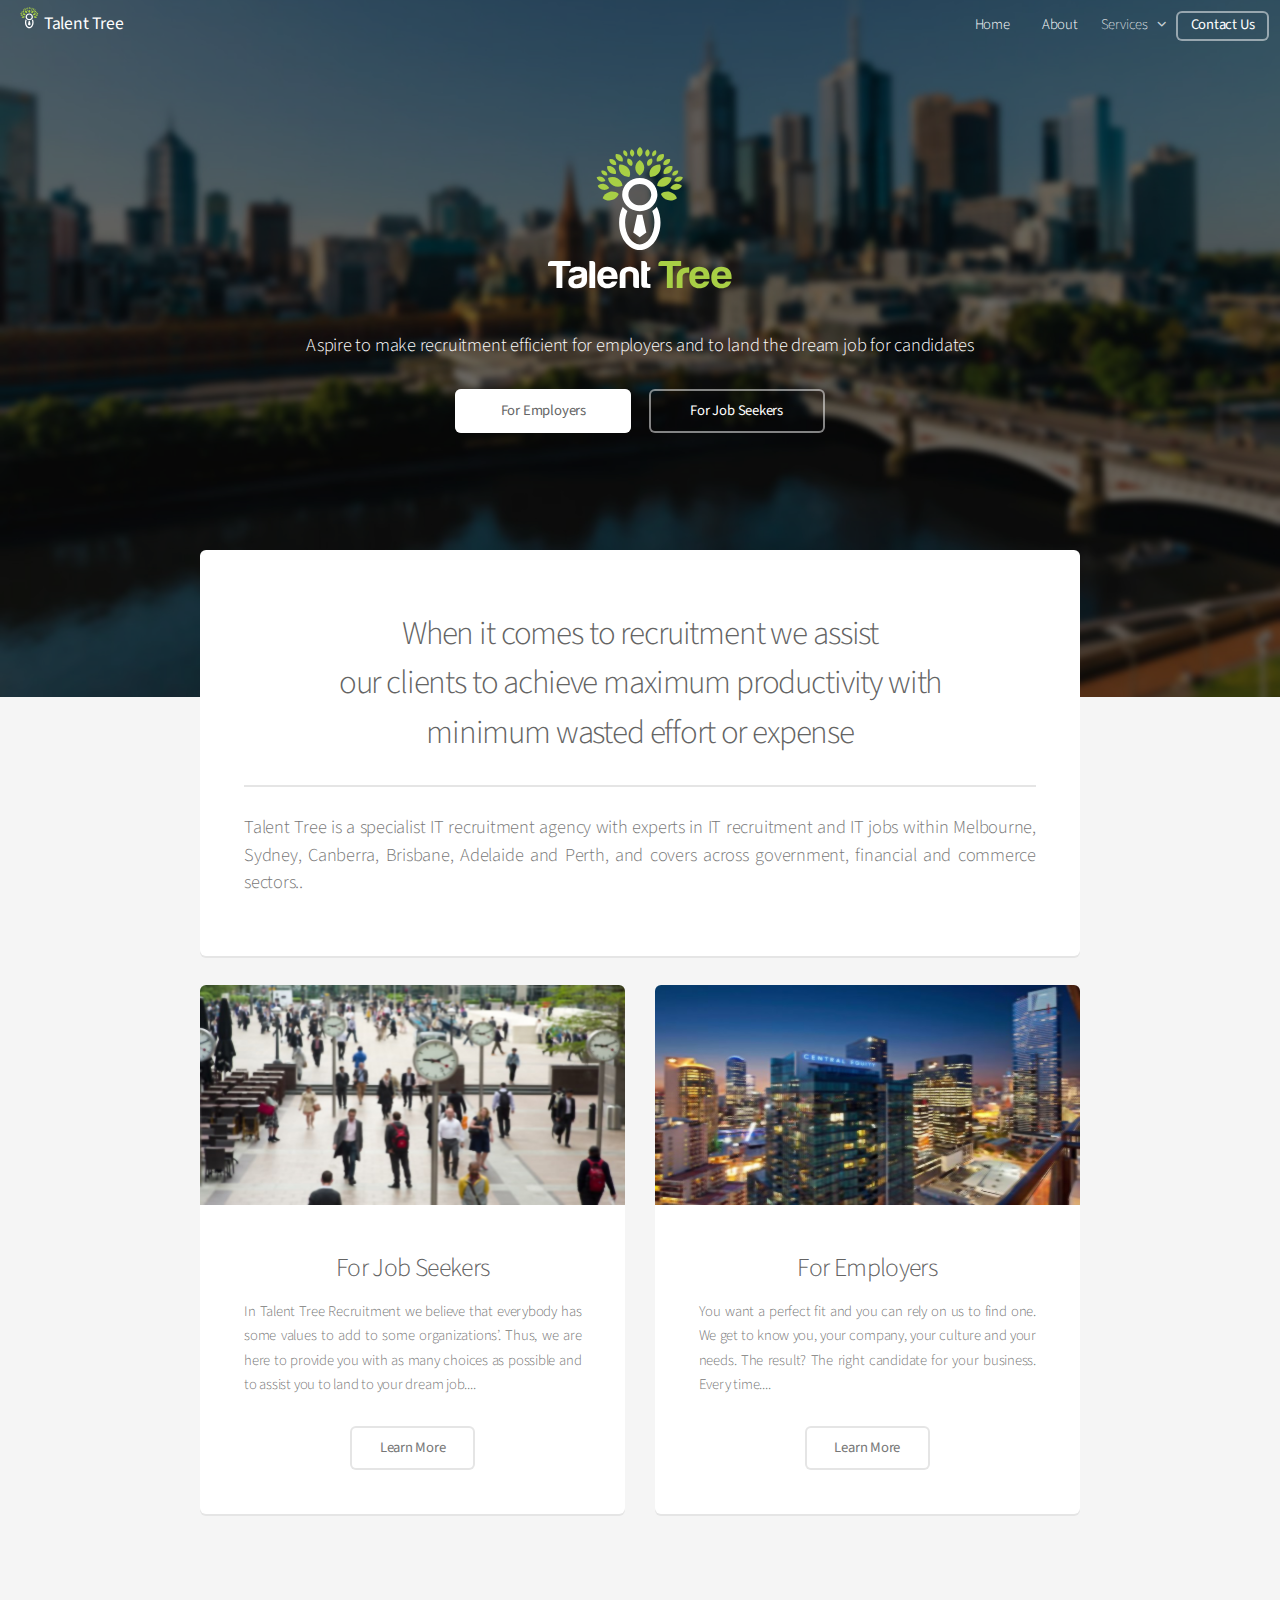
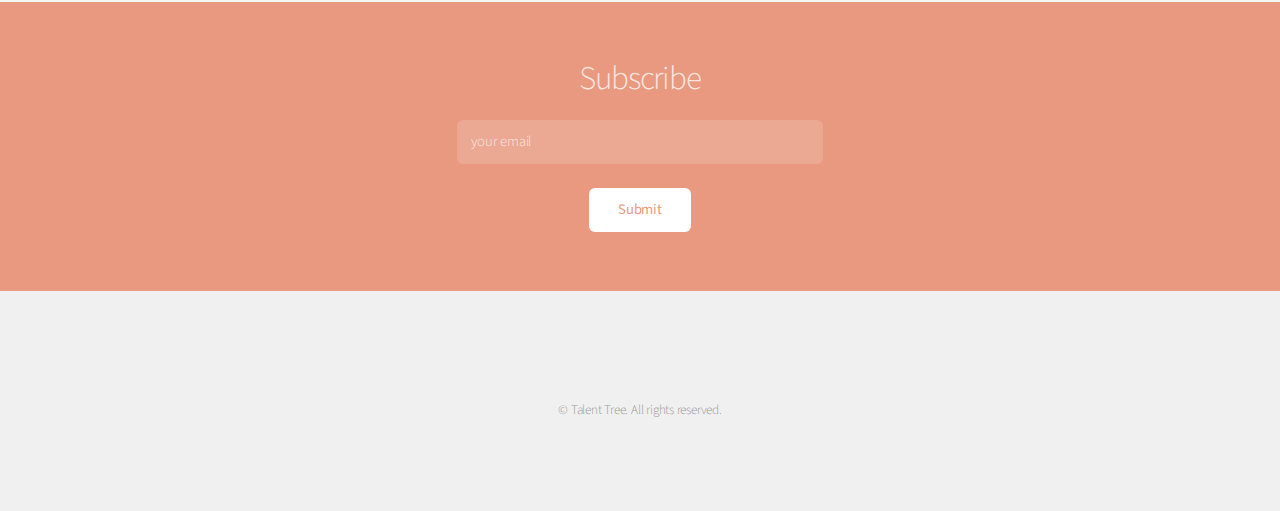
==== commit 6df395e0: "Fixed Menu dropdown" ====
--- a/index.html
+++ b/index.html
@@ -18,13 +18,20 @@
 							<ul>
 								<li><a href="index.html">Home</a></li>
 								<li><a href="about.html">About</a></li>
-								<li>
+                <li class="dropdown icon fa-angle-down">
+                  <button class="dropbtn">Services</button>
+                  <div class="dropdown-content">
+                    <a href="employer.html">Employers</a>
+                    <a href="job-seekers.html">Job Seekers</a>
+                  </div>
+                </li>
+								<!-- <li>
 									<a href="#" class="icon fa-angle-down">Services</a>
 									<ul>
 										<li><a href="employer.html">Employers</a></li>
 										<li><a href="job-seekers.html">Job Seekers</a></li>
 									</ul>
-								</li>
+								</li> -->
 								<li><a href="contact.html" class="button">Contact Us</a></li>
 							</ul>
 						</nav>
--- a/assets/css/main.css
+++ b/assets/css/main.css
@@ -2484,7 +2484,7 @@
 				ul.icons li .icon {
 					color: inherit;
 				}
-
+          ul.icons li .icon:after,
 					ul.icons li .icon:before {
 						font-size: 1.75em;
 					}
@@ -2900,7 +2900,7 @@
 						text-decoration: none;
 						border: 0;
 					}
-
+            #header nav > ul > li a:not(.button).icon:after,
 						#header nav > ul > li a:not(.button).icon:before {
 							color: #999;
 							margin-right: 0.5em;
@@ -2970,7 +2970,7 @@
 			color: rgba(255, 255, 255, 0.75);
 			position: absolute;
 		}
-
+      #header.alt nav > ul > li a:not(.button).icon:after,
 			#header.alt nav > ul > li a:not(.button).icon:before {
 				color: rgba(255, 255, 255, 0.75);
 			}
@@ -3728,7 +3728,7 @@
 						width: 100%;
 						margin: 0 !important;
 					}
-
+            ul.actions li > *.icon:after,
 						ul.actions li > *.icon:before {
 							margin-left: -2em;
 						}
@@ -3794,3 +3794,68 @@
 			}
 
 	}
+
+
+.dropbtn {
+  background-color: transparent;
+  color: white;
+  border: none;
+  cursor: pointer;
+  height: 2em;
+  font-family: inherit;
+  font-size: 14.5px;
+  font-weight: 100;
+}
+
+.dropdown {
+  position: relative;
+  display: inline-block;
+}
+
+.dropdown-content {
+  display: none;
+  position: absolute;
+  background-color: rgba(0, 0, 0, 0.33);
+  min-width: 105px;
+  color: #f1f1f1;
+  border-radius: 6px;
+}
+
+.dropdown-content a {
+  display: block;
+  position: relative;
+}
+
+.dropdown-content a:last-child {
+  top: -5px;
+}
+
+.dropdown-content a:hover {
+  background-color: transparent;
+  font-weight: bold;
+  color: #eee;
+}
+
+.dropdown:hover .dropdown-content {
+  display: block;
+  text-decoration: underline;
+}
+
+.dropdown:hover .dropbtn {
+  background-color: transparent;
+}
+
+.icon:before {
+  display: none;
+}
+.fa-angle-down:after {
+  content: "\f107";
+}
+.icon:after {
+	-moz-osx-font-smoothing: grayscale;
+	-webkit-font-smoothing: antialiased;
+	font-family: FontAwesome;
+	font-style: normal;
+	font-weight: normal;
+	text-transform: none !important;
+}
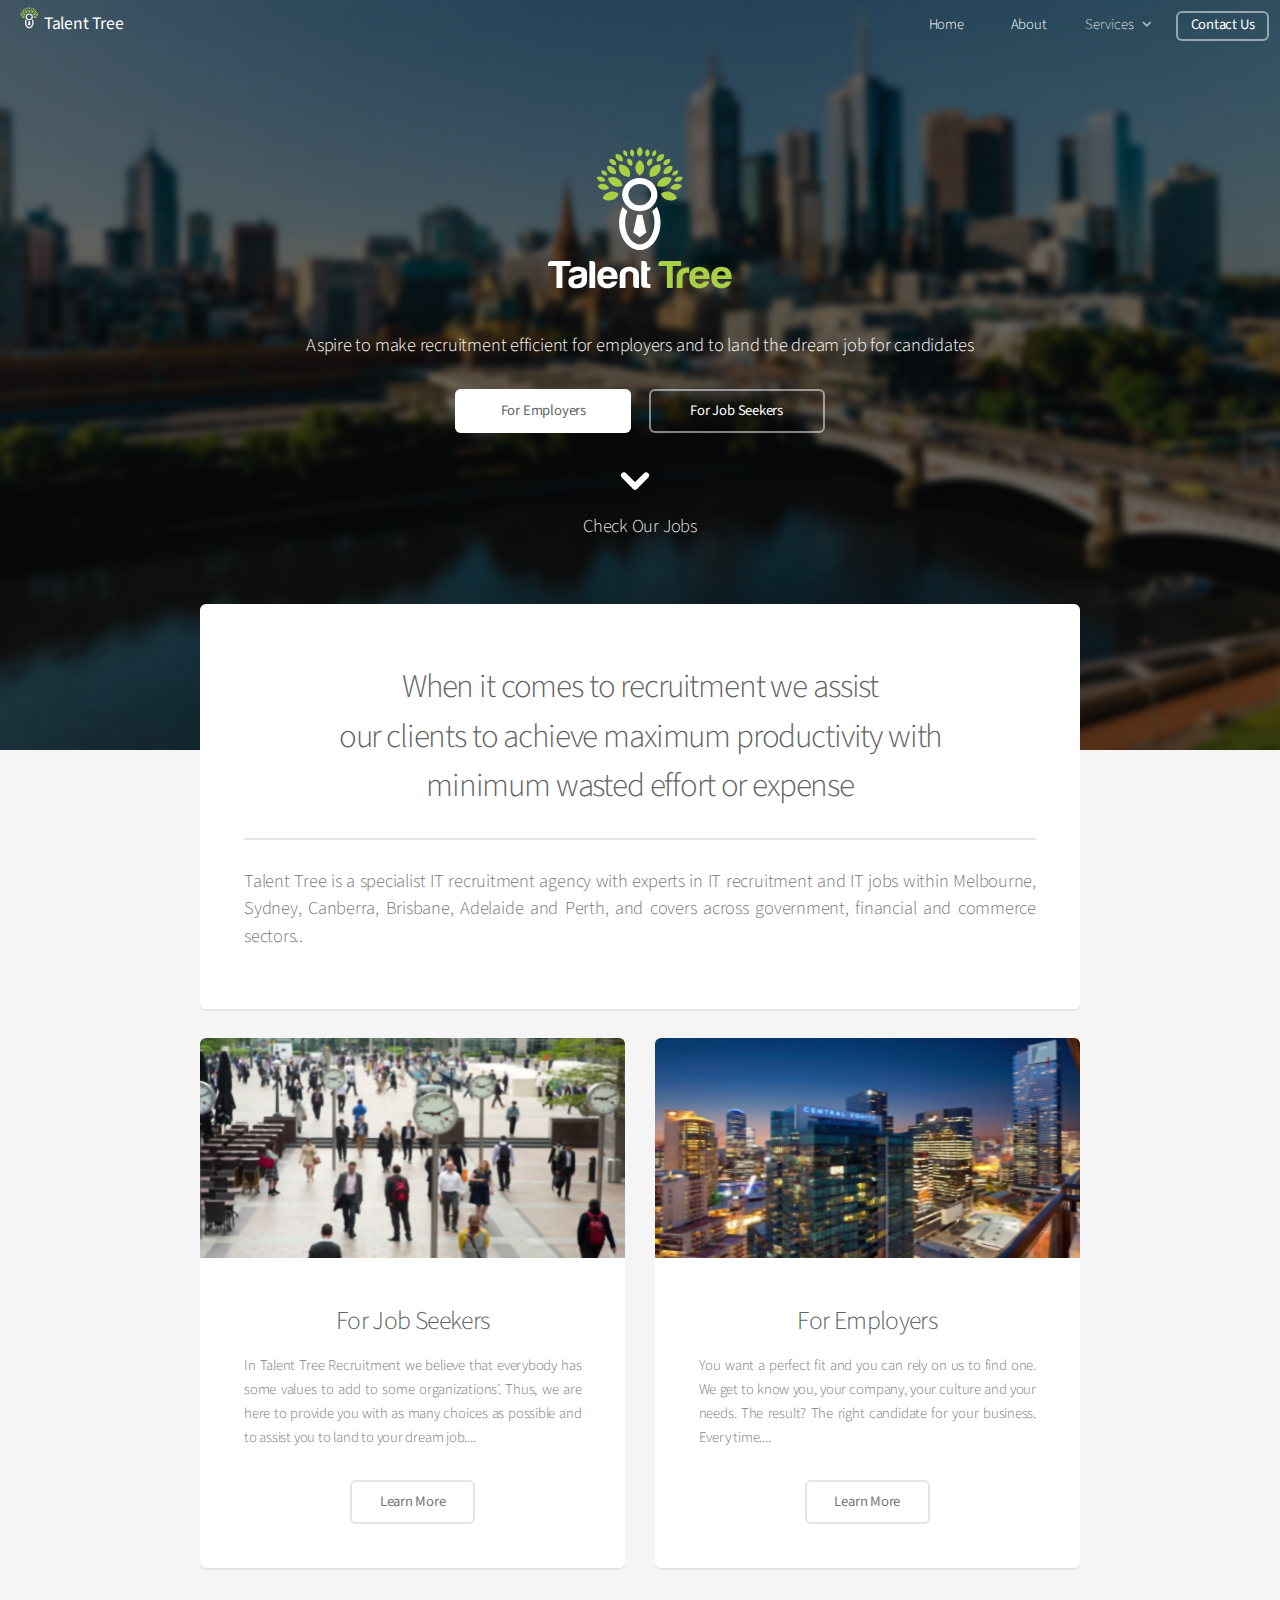
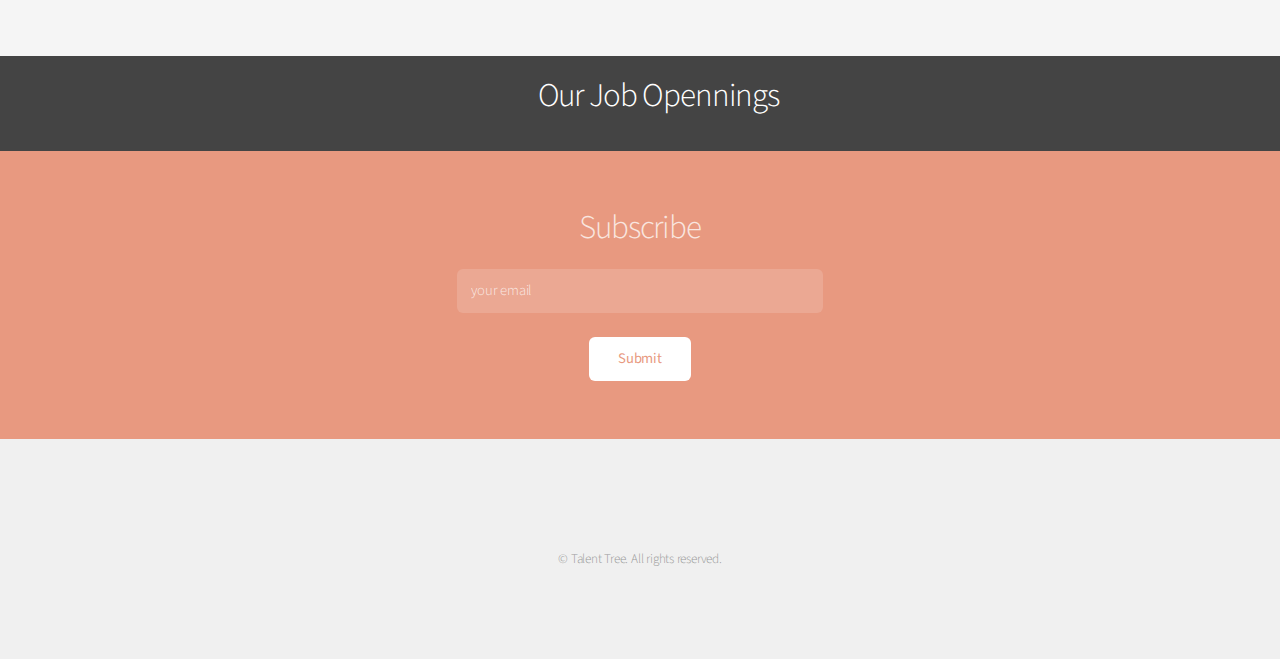
==== commit 5072b448: "Add Job to Website and Integrate Job with Job Adder" ====
--- a/index.html
+++ b/index.html
@@ -25,13 +25,6 @@
                     <a href="job-seekers.html">Job Seekers</a>
                   </div>
                 </li>
-								<!-- <li>
-									<a href="#" class="icon fa-angle-down">Services</a>
-									<ul>
-										<li><a href="employer.html">Employers</a></li>
-										<li><a href="job-seekers.html">Job Seekers</a></li>
-									</ul>
-								</li> -->
 								<li><a href="contact.html" class="button">Contact Us</a></li>
 							</ul>
 						</nav>
@@ -45,6 +38,12 @@
 						<li><a href="employer.html" class="button special">For Employers</a></li>
 						<li><a href="job-seekers.html" class="button">For Job Seekers</a></li>
 					</ul>
+					<a class="job-link" href="#jobs">
+            <div class="arrow bounce"></div>
+            <p>
+              Check Our Jobs
+            </p>
+          </a>
 				</section>
 
 			<!-- Main -->
@@ -86,7 +85,20 @@
 					</div>
 
 				</section>
-
+        <section id="jobs" class="row">
+          <h2>Our Job Opennings</h2>
+          <div id="ja-jobs-widget"></div>
+          <script>
+            var _jaJobsSettings = {
+              key: "AU2_hcyzsmje4fgutajs56ahrranje",
+              applicationFormSettings: {
+                useExternalApplicationForm: true,
+                showExternalApplicationFormInNewWindow: false
+              }
+            };
+          </script>
+          <script src="https://jobadder.com/widgets/v1/jobs.min.js"></script>
+        </section>
 			<!-- CTA -->
 				<section id="cta">
 					<h2>Subscribe</h2>
--- a/assets/css/main.css
+++ b/assets/css/main.css
@@ -3389,10 +3389,6 @@
 				padding-top: 0;
 			}
 
-			#header {
-				display: none;
-			}
-
 		/* Banner */
 
 		/* Off-Canvas Navigation */
@@ -3803,7 +3799,7 @@
   cursor: pointer;
   height: 2em;
   font-family: inherit;
-  font-size: 14.5px;
+  font-size: 100%;
   font-weight: 100;
 }
 
@@ -3824,6 +3820,7 @@
 .dropdown-content a {
   display: block;
   position: relative;
+	font-size: 15px;
 }
 
 .dropdown-content a:last-child {
@@ -3859,3 +3856,154 @@
 	font-weight: normal;
 	text-transform: none !important;
 }
+
+
+@-moz-keyframes bounce {
+  0%, 20%, 50%, 80%, 100% {
+    -moz-transform: translateY(0);
+    transform: translateY(0);
+  }
+  40% {
+    -moz-transform: translateY(-20px);
+    transform: translateY(-20px);
+  }
+  60% {
+    -moz-transform: translateY(-10px);
+    transform: translateY(-10px);
+  }
+}
+@-webkit-keyframes bounce {
+  0%, 20%, 50%, 80%, 100% {
+    -webkit-transform: translateY(0);
+    transform: translateY(0);
+  }
+  40% {
+    -webkit-transform: translateY(-20px);
+    transform: translateY(-20px);
+  }
+  60% {
+    -webkit-transform: translateY(-10px);
+    transform: translateY(-10px);
+  }
+}
+@keyframes bounce {
+  0%, 20%, 50%, 80%, 100% {
+    -moz-transform: translateY(0);
+    -ms-transform: translateY(0);
+    -webkit-transform: translateY(0);
+    transform: translateY(0);
+  }
+  40% {
+    -moz-transform: translateY(-20px);
+    -ms-transform: translateY(-20px);
+    -webkit-transform: translateY(-20px);
+    transform: translateY(-20px);
+  }
+  60% {
+    -moz-transform: translateY(-10px);
+    -ms-transform: translateY(-10px);
+    -webkit-transform: translateY(-10px);
+    transform: translateY(-10px);
+  }
+}
+.arrow {
+  position: absolute;
+  left: 50%;
+  margin-left: -20px;
+  width: 30px;
+  height: 30px;
+  background-image: url([data-uri]);
+  background-size: contain;
+  z-index: 2;
+}
+.bounce {
+  -moz-animation: bounce 2s infinite;
+  -webkit-animation: bounce 2s infinite;
+  animation: bounce 2s infinite;
+}
+.job-link p {
+  position: relative;
+  top: 2.8em;
+  color: #e5e5e5;
+  text-align: center;
+}
+.powered-by-jobadder {
+  display: none;
+}
+#jobs {
+  padding: 1em;
+  background: #444;
+}
+#jobs > h2 {
+  color: white;
+}
+.contact #header,
+.about #header{
+  background: #444;
+}
+#jobs > h2 {
+  width: 100%;
+  text-align: center;
+}
+#jobs #ja-jobs-widget{
+  position: relative;
+  left: 50%;
+  transform: translateX(-50%);
+  max-width: 991px;
+}
+#jobs .ja-job-list {
+  display: flex;
+  flex-wrap: wrap;
+}
+#jobs .job,
+#jobs .ja-job-details {
+  flex: 1;
+  margin: .5em;
+  border: 1px solid #e5e5e5;
+  border-radius: 6px;
+  padding: 1.5em;
+  background: white;
+  min-width: 300px;
+}
+#jobs .ja-pager-container {
+  text-align: center;
+}
+#jobs .ja-pager-container .ja-pager a,
+#jobs .ja-pager-container .ja-pager span{
+  margin: 0 .5em;
+}
+#jobs .ja-pager-container {
+  color: white
+}
+#jobs .ja-button {
+  display: block;
+  margin: 1em auto;
+}
+#jobs .job .title {
+  font-size: 1.5em;
+}
+#jobs .date-posted {
+  display: none;
+}
+#jobs .job ul,
+#jobs .job p {
+  margin-bottom: 1.3em;
+}
+#jobs .ja-job-details ul li,
+#jobs .job ul li {
+  margin-left: 1em;
+}
+#header nav > ul > li {
+    padding-left: 1em;
+}
+@media screen and (max-width: 736px) {
+  #jobs .ja-job-list {
+    flex-direction: column;
+  }
+  #header nav > ul > li {
+    display: none;
+  }
+  #header nav > ul > li:last-child {
+    display: inline-block;
+  }
+}
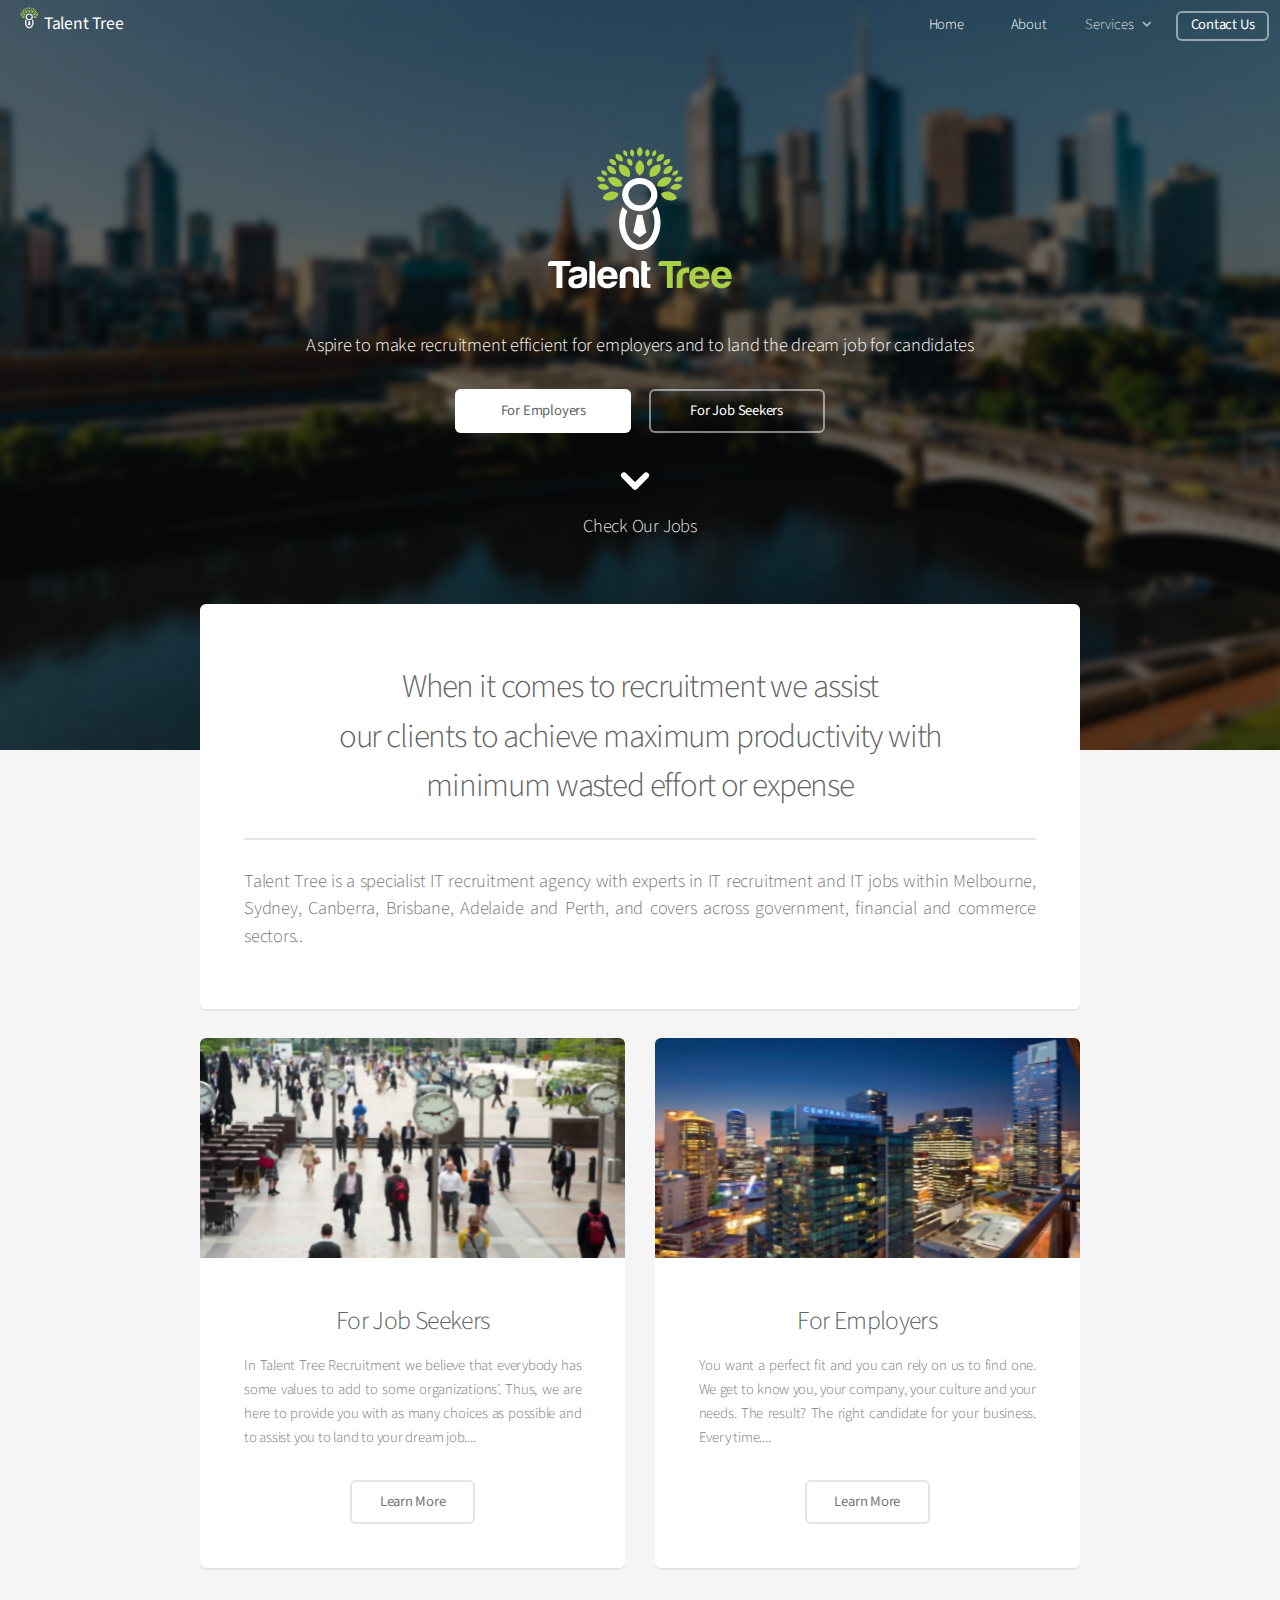
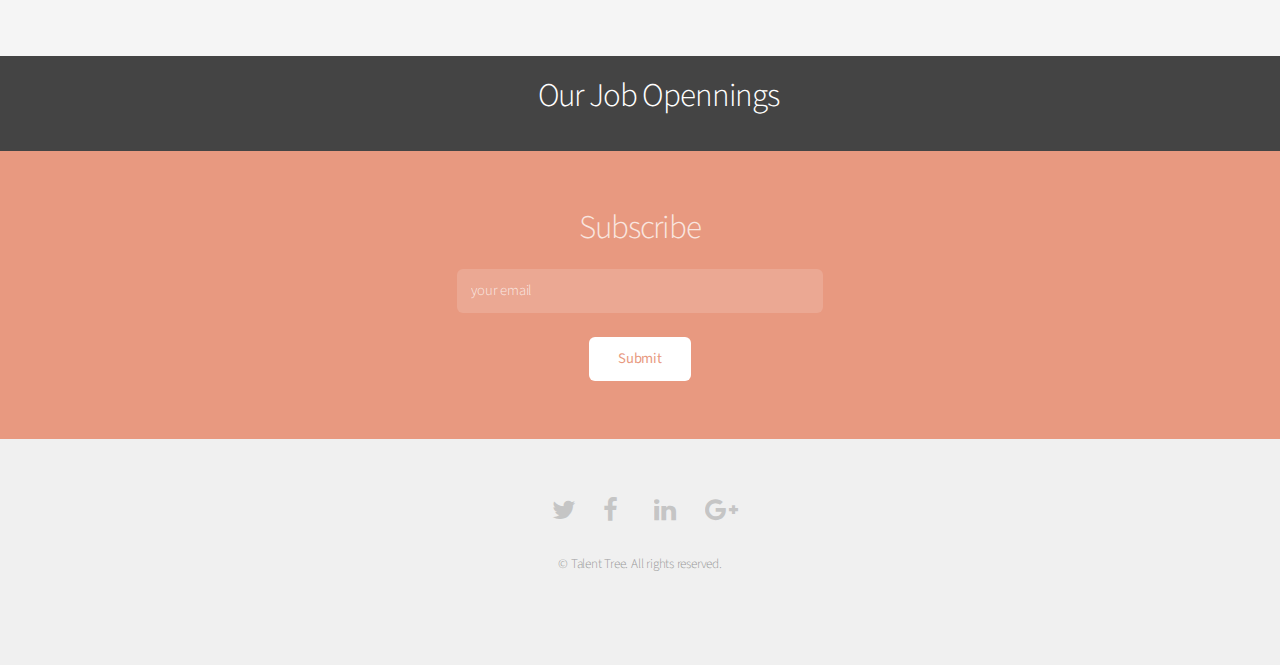
==== commit 5a1e66a3: "Fix footer issue and missing elements" ====
--- a/index.html
+++ b/index.html
@@ -119,10 +119,10 @@
 			<!-- Footer -->
 				<footer id="footer">
 				    <ul class="icons">
-						<li><a href="https://twitter.com/TalentTreeAUS" target="_blank" class="icon fa-twitter"><span class="label">Twitter</span></a></li>
-						<li><a href="https://www.facebook.com/talenttreeAus/" target="_blank" class="icon fa-facebook"><span class="label">Facebook</span></a></li>
-						<li><a href="https://www.linkedin.com/company/talenttree-recruitment-australia?trk=biz-companies-cym" target="_blank" class="icon fa-linkedin"><span class="label">Linkedin</span></a></li>
-						<li><a href="https://plus.google.com/116185155106230627895" target="_blank" class="icon fa-google-plus"><span class="label">Google+</span></a></li>
+						<li><a href="https://twitter.com/TalentTreeAUS" target="_blank" class="icon fa fa-twitter"><span class="label">Twitter</span></a></li>
+						<li><a href="https://www.facebook.com/talenttreeAus/" target="_blank" class="icon fs fa-facebook"><span class="label">Facebook</span></a></li>
+						<li><a href="https://www.linkedin.com/company/talenttree-recruitment-australia?trk=biz-companies-cym" target="_blank" class="icon fa fa-linkedin"><span class="label">Linkedin</span></a></li>
+						<li><a href="https://plus.google.com/116185155106230627895" target="_blank" class="icon fa fa-google-plus"><span class="label">Google+</span></a></li>
 					</ul>
 					<ul class="copyright">
 						<li>&copy; Talent Tree. All rights reserved.</li>
--- a/assets/css/main.css
+++ b/assets/css/main.css
@@ -3162,16 +3162,21 @@
 		padding: 4em 0 6em 0;
 		text-align: center;
 	}
-
-		#footer .icons a {
+    #footer .icons {
+      margin-left: .5em;
+    }
+		#footer .icons a:before {
 			-moz-transition: opacity 0.2s ease-in-out;
 			-webkit-transition: opacity 0.2s ease-in-out;
 			-ms-transition: opacity 0.2s ease-in-out;
 			transition: opacity 0.2s ease-in-out;
 			opacity: 0.35;
-		}
-
-			#footer .icons a:hover {
+      display: block;
+      width: 30px;
+      height: 30px;
+		}
+
+			#footer .icons a:hover:before {
 				opacity: 0.75;
 			}
 
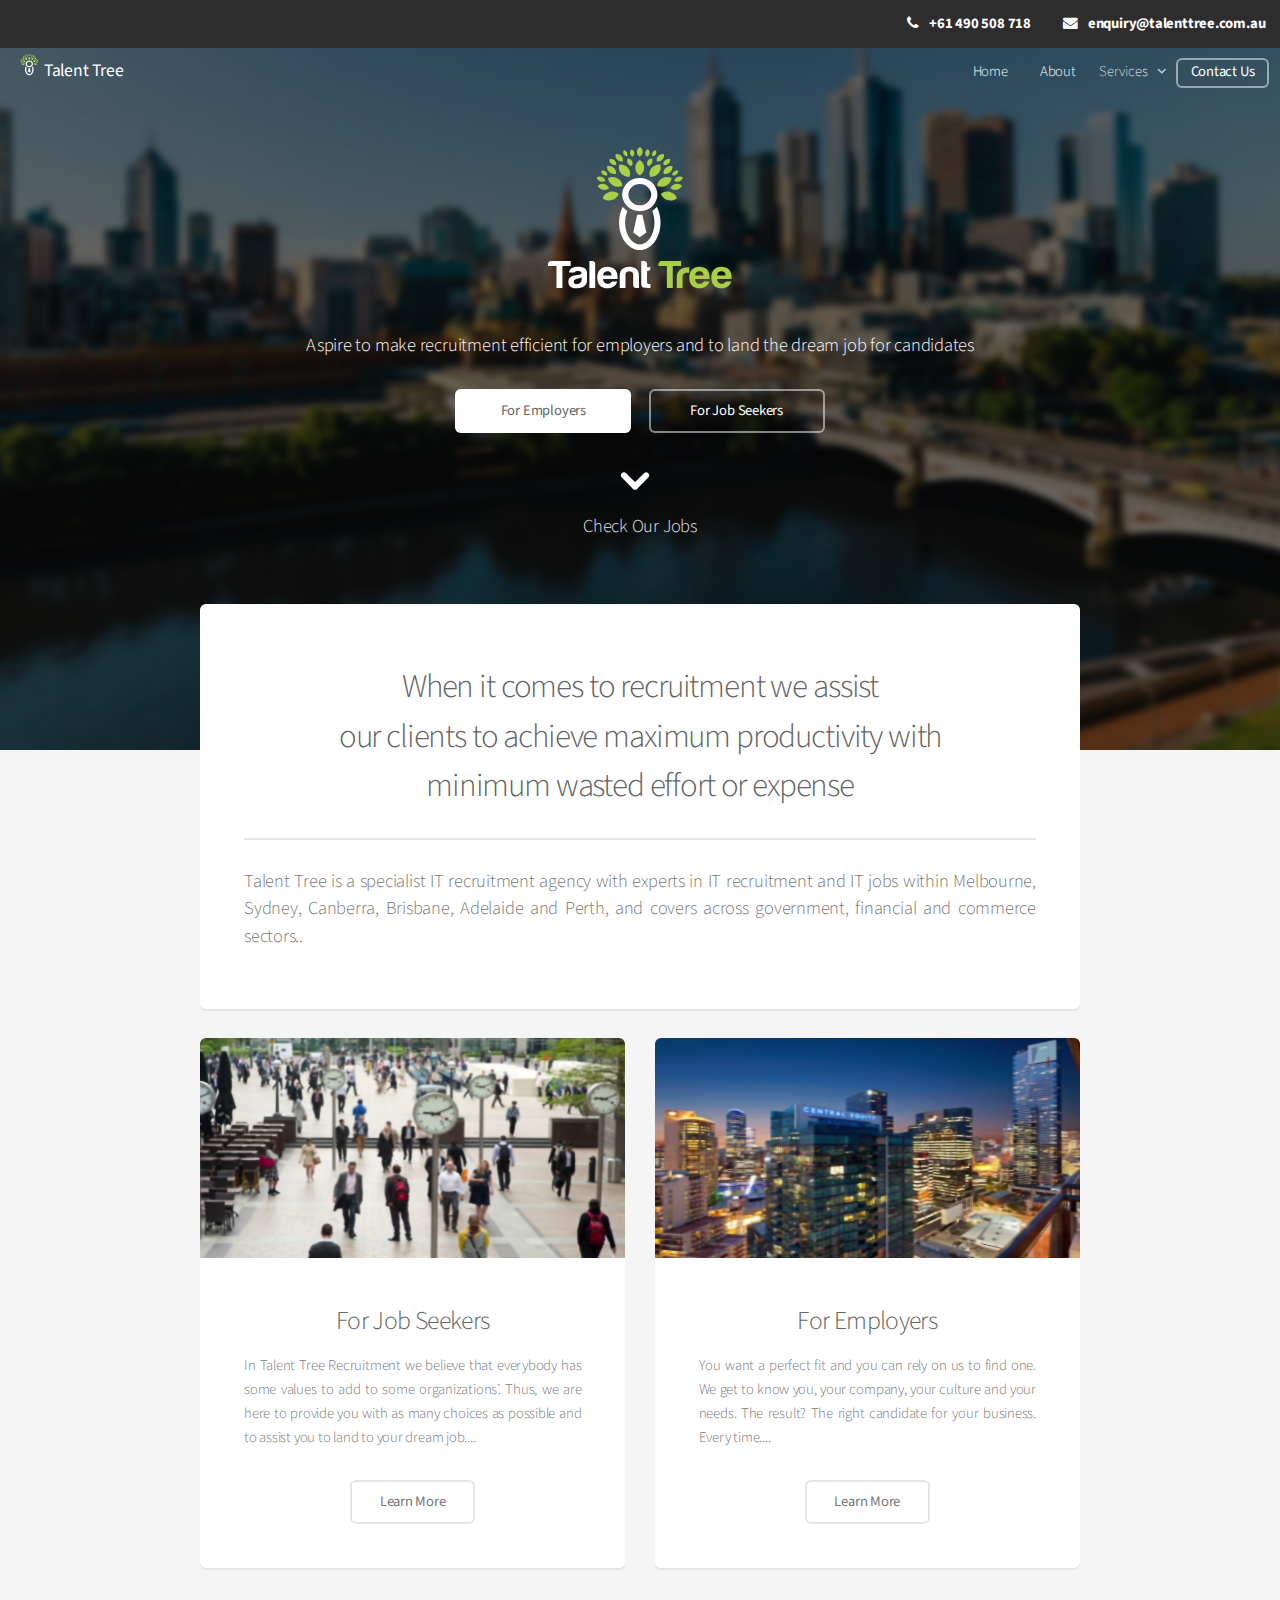
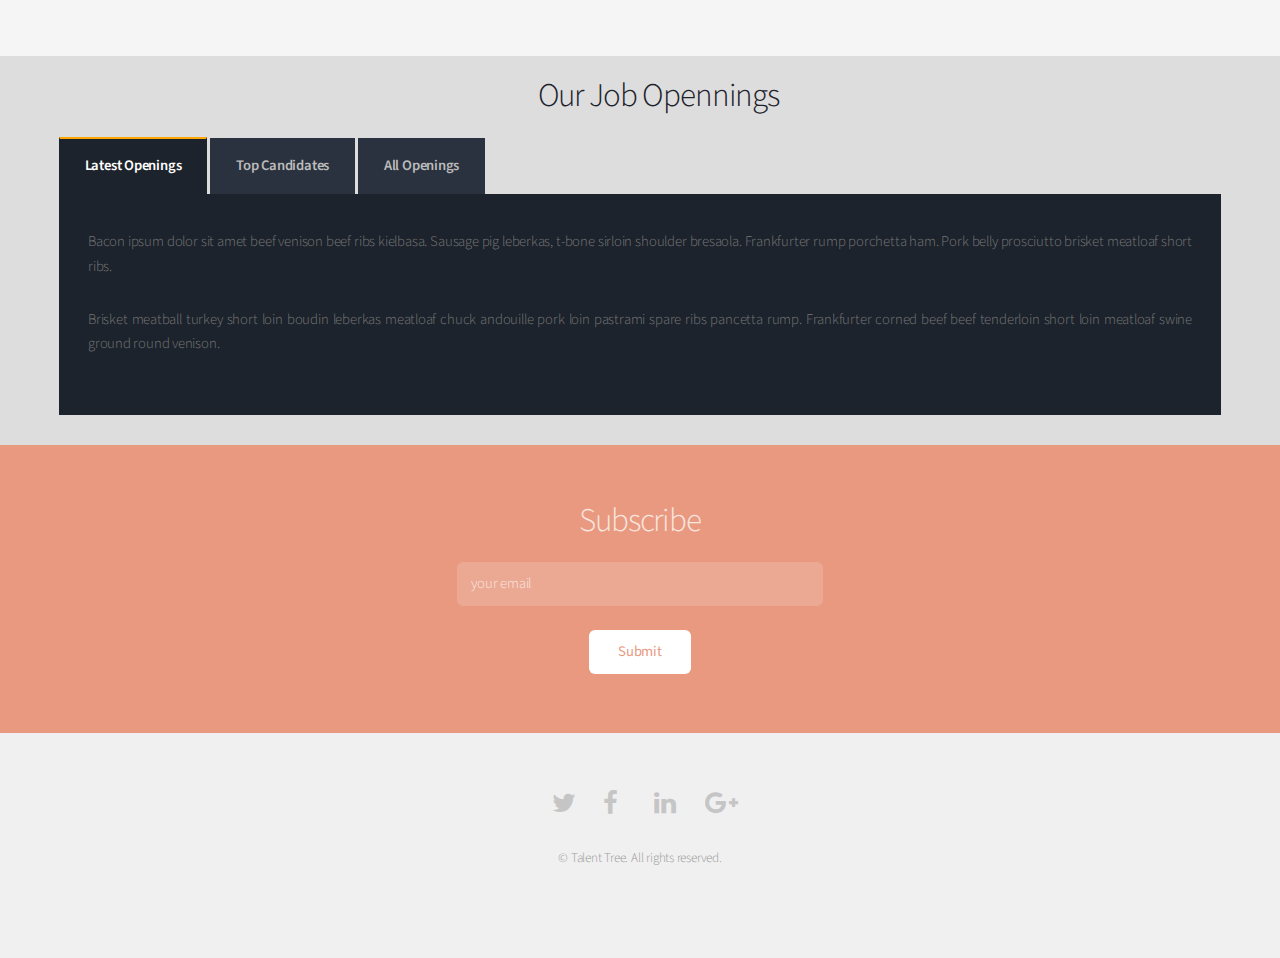
==== commit bb95a957: "Update Details of Jobs" ====
--- a/index.html
+++ b/index.html
@@ -7,12 +7,21 @@
 		<!--[if lte IE 8]><script src="assets/js/ie/html5shiv.js"></script><![endif]-->
 		<link rel="stylesheet" href="assets/css/main.css" />
 		<!--[if lte IE 8]><link rel="stylesheet" href="assets/css/ie8.css" /><![endif]-->
+    <script src="assets/js/jquery.min.js"></script>
+    <script>
+     $(function(){
+       $("#includedContent").load("top-header.html");
+       $("#jobTabs").load("job.html");
+     });
+     
+     </script>
 	</head>
 	<body class="landing">
+
 		<div id="page-wrapper">
-
 			<!-- Header -->
 				<header id="header" class="alt">
+          <div id="includedContent"></div>
 					<h1><a href="index.html"><img src="icon.svg" alt="logo"> Talent Tree</h1>
 						<nav id="nav">
 							<ul>
@@ -87,17 +96,7 @@
 				</section>
         <section id="jobs" class="row">
           <h2>Our Job Opennings</h2>
-          <div id="ja-jobs-widget"></div>
-          <script>
-            var _jaJobsSettings = {
-              key: "AU2_hcyzsmje4fgutajs56ahrranje",
-              applicationFormSettings: {
-                useExternalApplicationForm: true,
-                showExternalApplicationFormInNewWindow: false
-              }
-            };
-          </script>
-          <script src="https://jobadder.com/widgets/v1/jobs.min.js"></script>
+          <div id="jobTabs"></div>
         </section>
 			<!-- CTA -->
 				<section id="cta">
@@ -132,7 +131,6 @@
 		</div>
 
 		<!-- Scripts -->
-			<script src="assets/js/jquery.min.js"></script>
 			<script src="assets/js/jquery.dropotron.min.js"></script>
 			<script src="assets/js/jquery.scrollgress.min.js"></script>
 			<script src="assets/js/skel.min.js"></script>
--- a/assets/css/main.css
+++ b/assets/css/main.css
@@ -1,11 +1,6 @@
 @import url("font-awesome.min.css");
 @import url("https://fonts.googleapis.com/css?family=Source+Sans+Pro:300,400,300italic,400italic");
-
-/*
-	Alpha by HTML5 UP
-	html5up.net | @ajlkn
-	Free for personal and commercial use under the CCA 3.0 license (html5up.net/license)
-*/
+@import url("custom-style.css");
 
 /* Reset */
 
@@ -3823,9 +3818,11 @@
 }
 
 .dropdown-content a {
-  display: block;
-  position: relative;
+	display: block !important;
+	position: relative;
 	font-size: 15px;
+	height: 2.5em !important;
+	padding: .25em 1em 0 !important;
 }
 
 .dropdown-content a:last-child {
@@ -3926,89 +3923,7 @@
   -webkit-animation: bounce 2s infinite;
   animation: bounce 2s infinite;
 }
-.job-link p {
-  position: relative;
-  top: 2.8em;
-  color: #e5e5e5;
-  text-align: center;
-}
-.powered-by-jobadder {
-  display: none;
-}
-#jobs {
-  padding: 1em;
-  background: #444;
-}
-#jobs > h2 {
-  color: white;
-}
 .contact #header,
 .about #header{
   background: #444;
 }
-#jobs > h2 {
-  width: 100%;
-  text-align: center;
-}
-#jobs #ja-jobs-widget{
-  position: relative;
-  left: 50%;
-  transform: translateX(-50%);
-  max-width: 991px;
-}
-#jobs .ja-job-list {
-  display: flex;
-  flex-wrap: wrap;
-}
-#jobs .job,
-#jobs .ja-job-details {
-  flex: 1;
-  margin: .5em;
-  border: 1px solid #e5e5e5;
-  border-radius: 6px;
-  padding: 1.5em;
-  background: white;
-  min-width: 300px;
-}
-#jobs .ja-pager-container {
-  text-align: center;
-}
-#jobs .ja-pager-container .ja-pager a,
-#jobs .ja-pager-container .ja-pager span{
-  margin: 0 .5em;
-}
-#jobs .ja-pager-container {
-  color: white
-}
-#jobs .ja-button {
-  display: block;
-  margin: 1em auto;
-}
-#jobs .job .title {
-  font-size: 1.5em;
-}
-#jobs .date-posted {
-  display: none;
-}
-#jobs .job ul,
-#jobs .job p {
-  margin-bottom: 1.3em;
-}
-#jobs .ja-job-details ul li,
-#jobs .job ul li {
-  margin-left: 1em;
-}
-#header nav > ul > li {
-    padding-left: 1em;
-}
-@media screen and (max-width: 736px) {
-  #jobs .ja-job-list {
-    flex-direction: column;
-  }
-  #header nav > ul > li {
-    display: none;
-  }
-  #header nav > ul > li:last-child {
-    display: inline-block;
-  }
-}
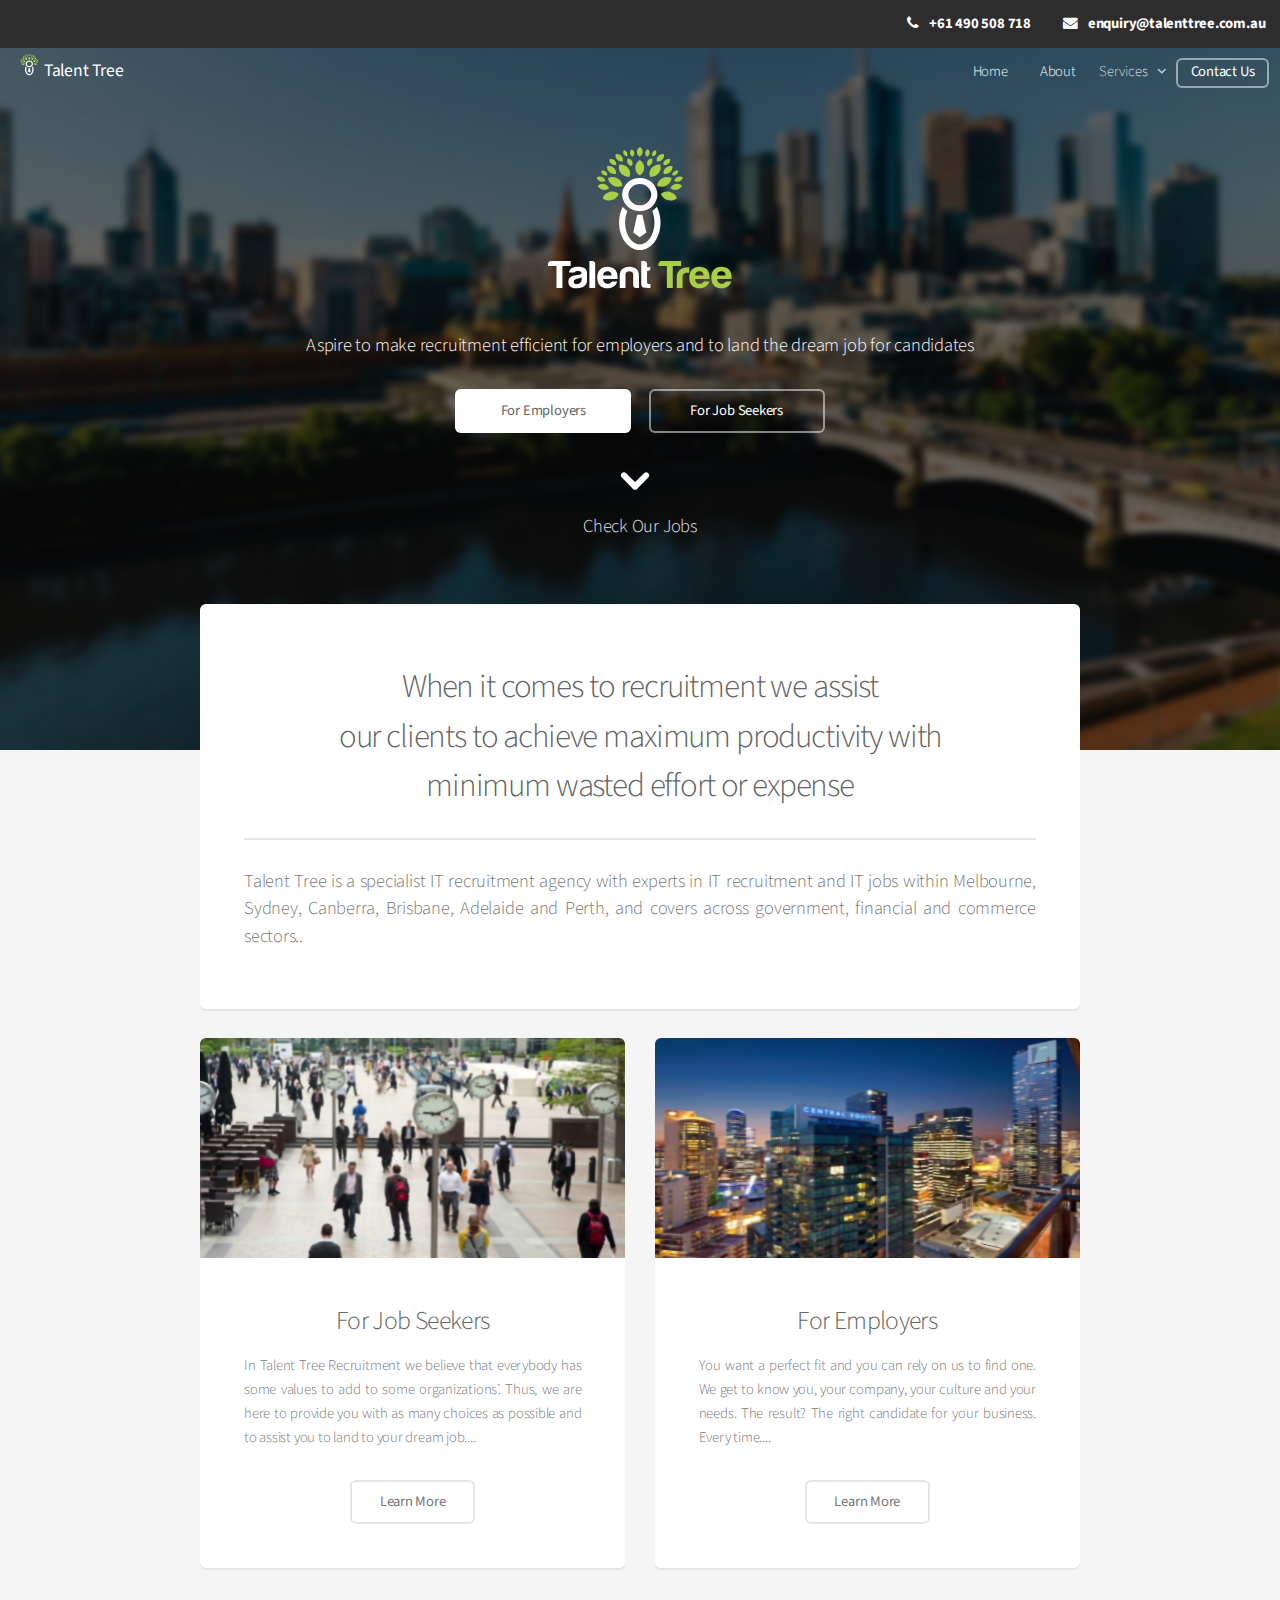
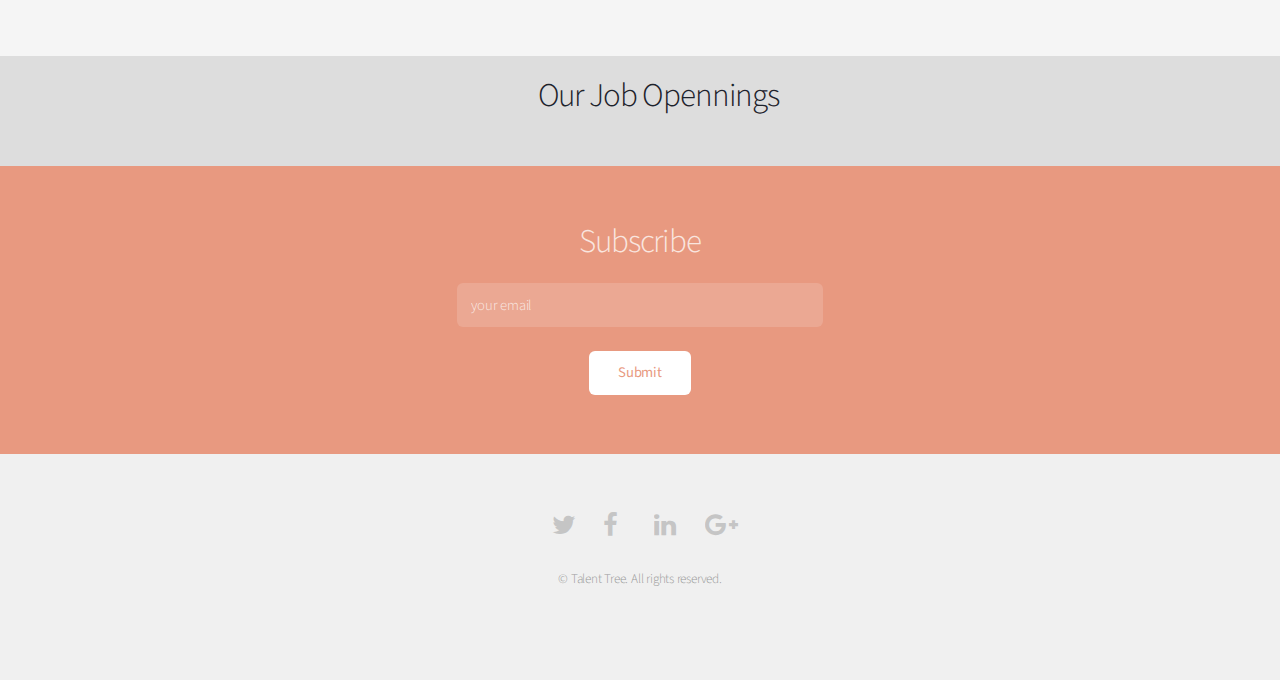
==== commit 7ad71bd5: "Update Job Details" ====
--- a/index.html
+++ b/index.html
@@ -11,9 +11,9 @@
     <script>
      $(function(){
        $("#includedContent").load("top-header.html");
-       $("#jobTabs").load("job.html");
+      //  $("#jobTabs").load("job.html");
      });
-     
+
      </script>
 	</head>
 	<body class="landing">
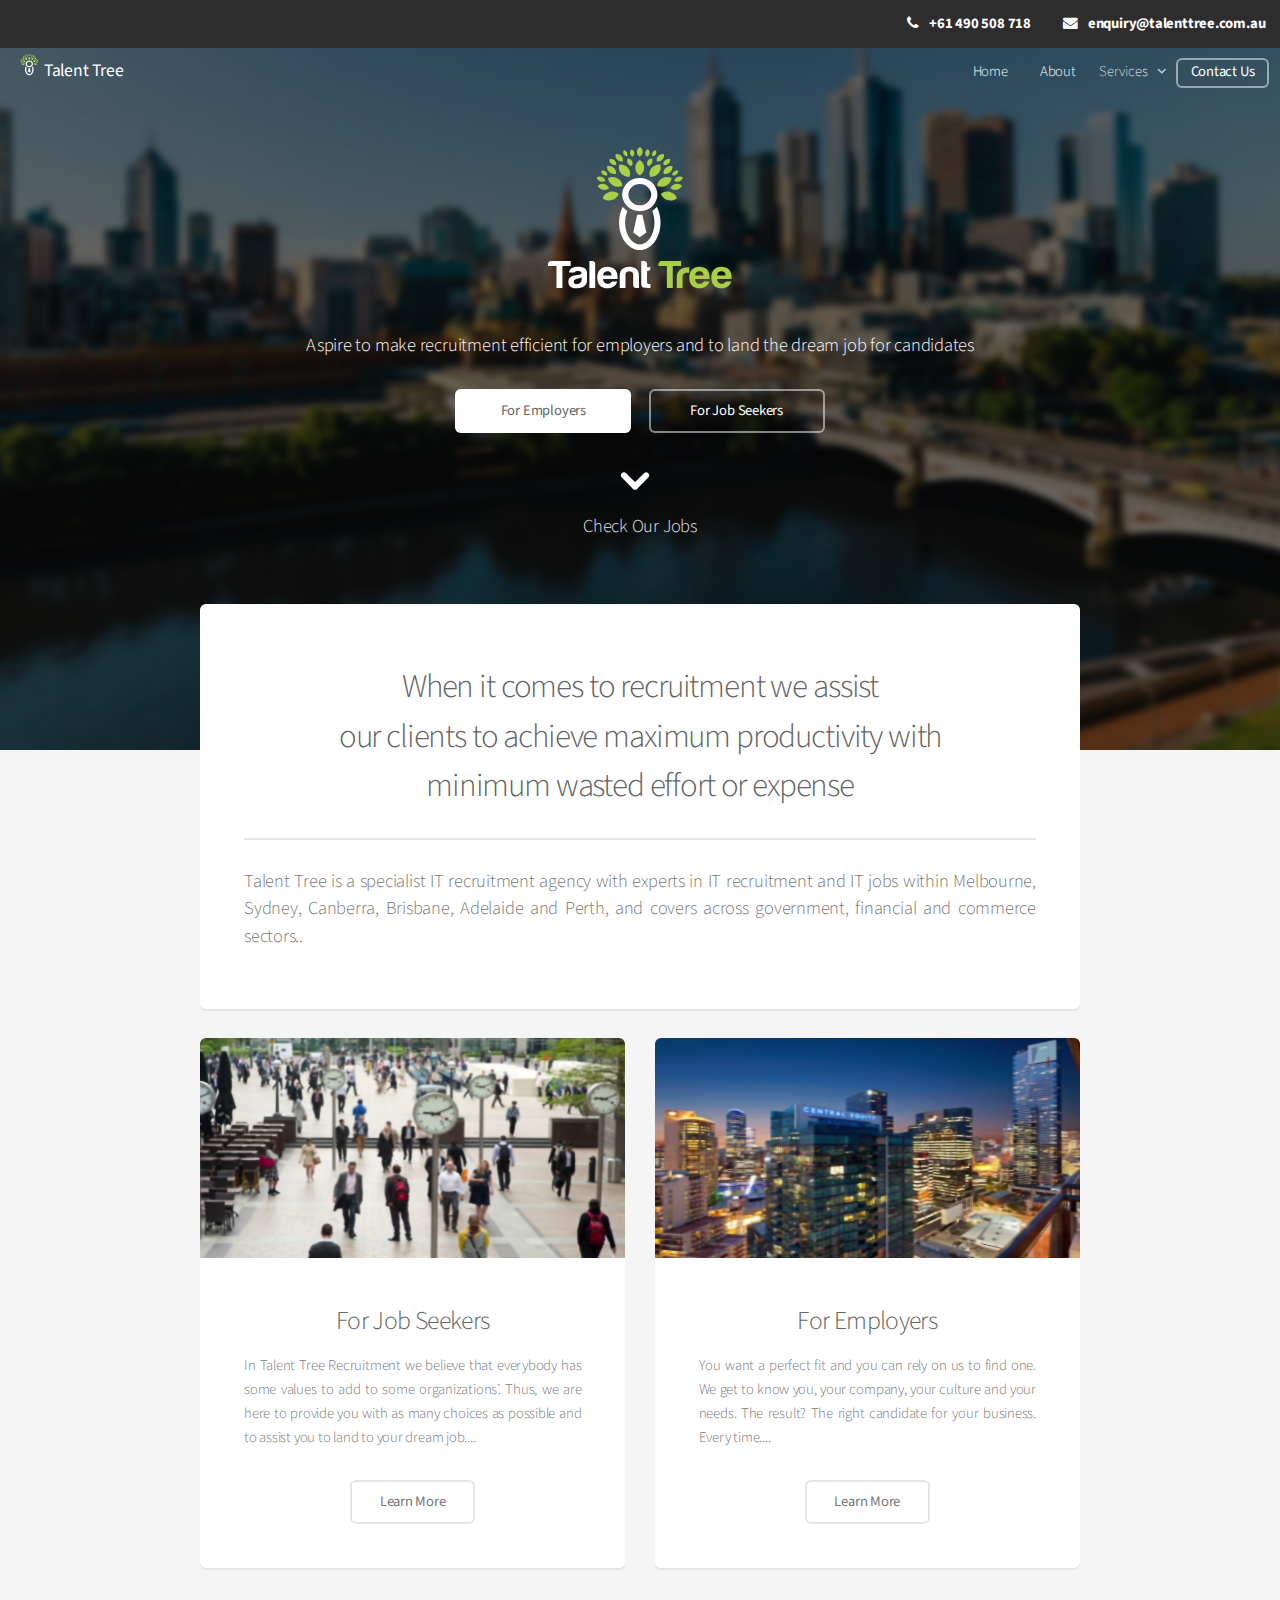
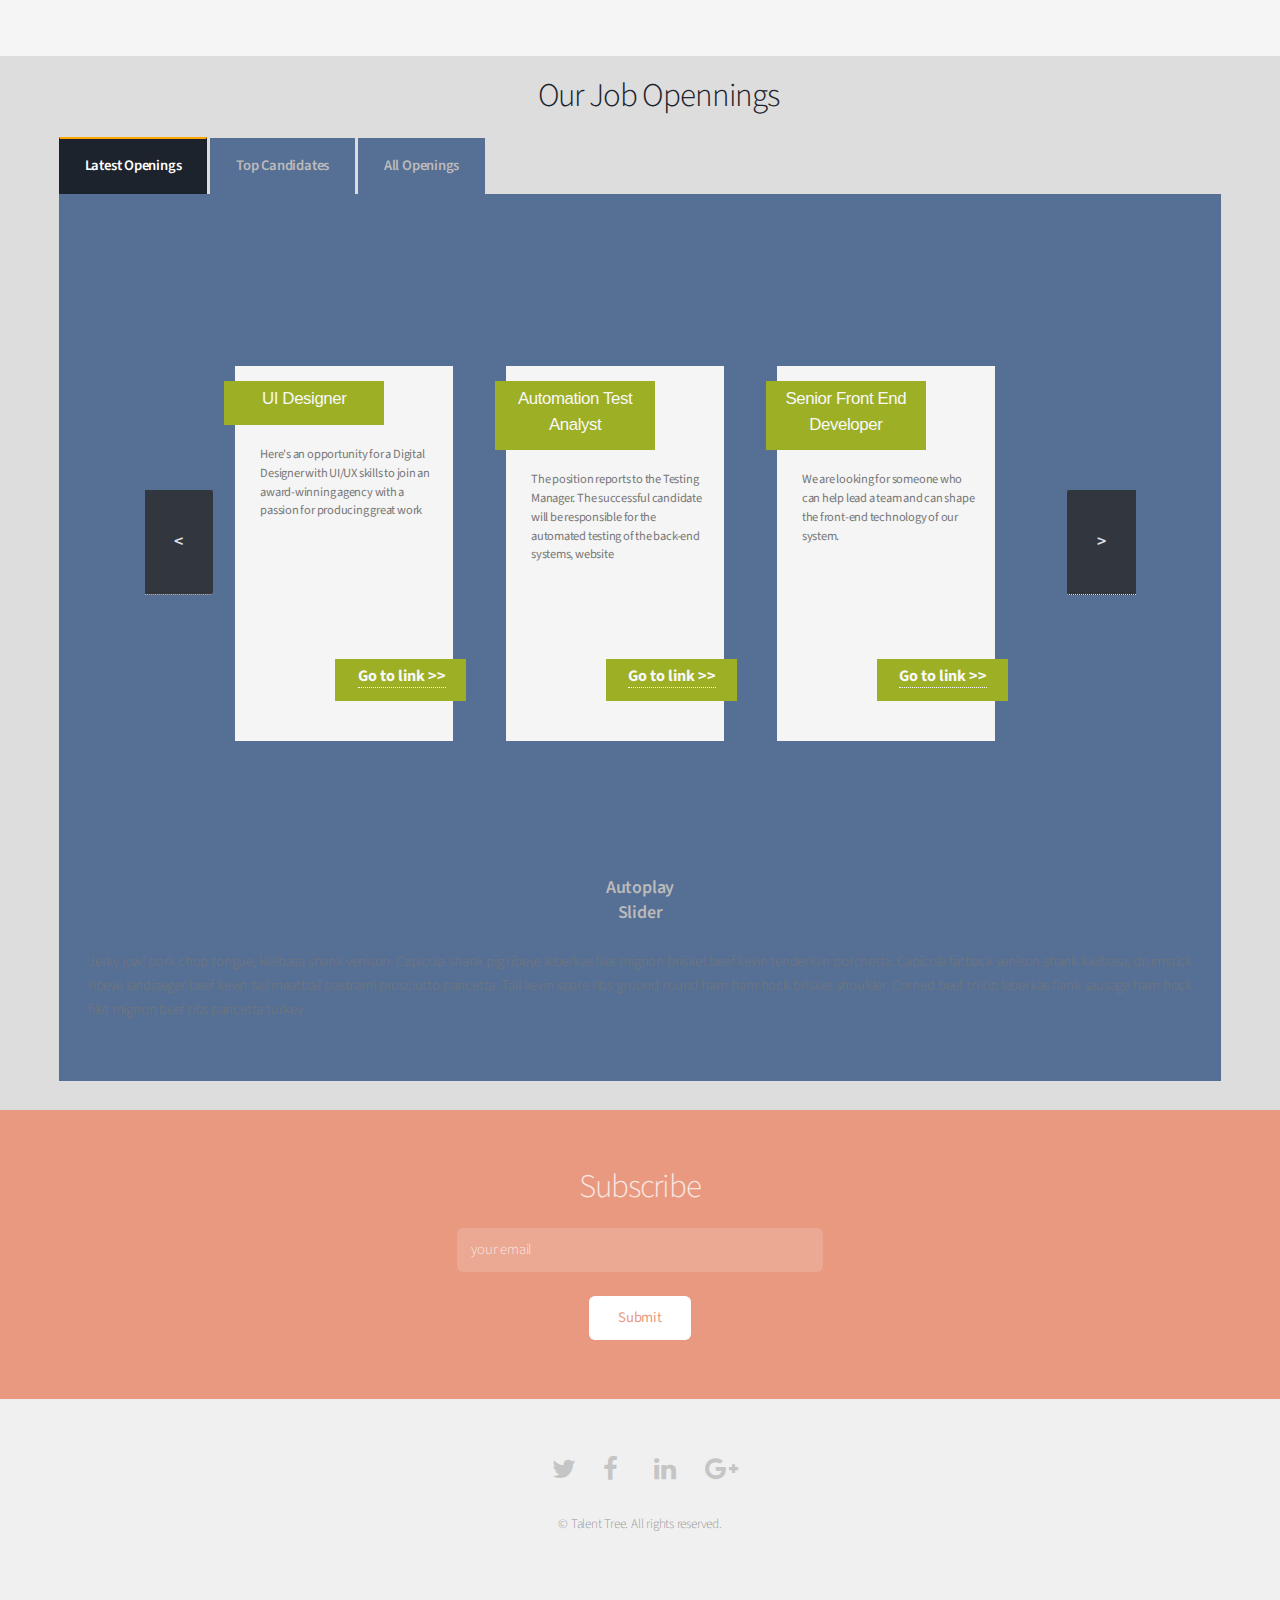
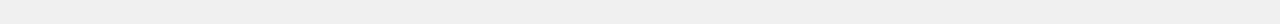
==== commit b95f577e: "push code updates" ====
--- a/index.html
+++ b/index.html
@@ -11,7 +11,7 @@
     <script>
      $(function(){
        $("#includedContent").load("top-header.html");
-      //  $("#jobTabs").load("job.html");
+       $("#jobTabs").load("job.html");
      });
 
      </script>
